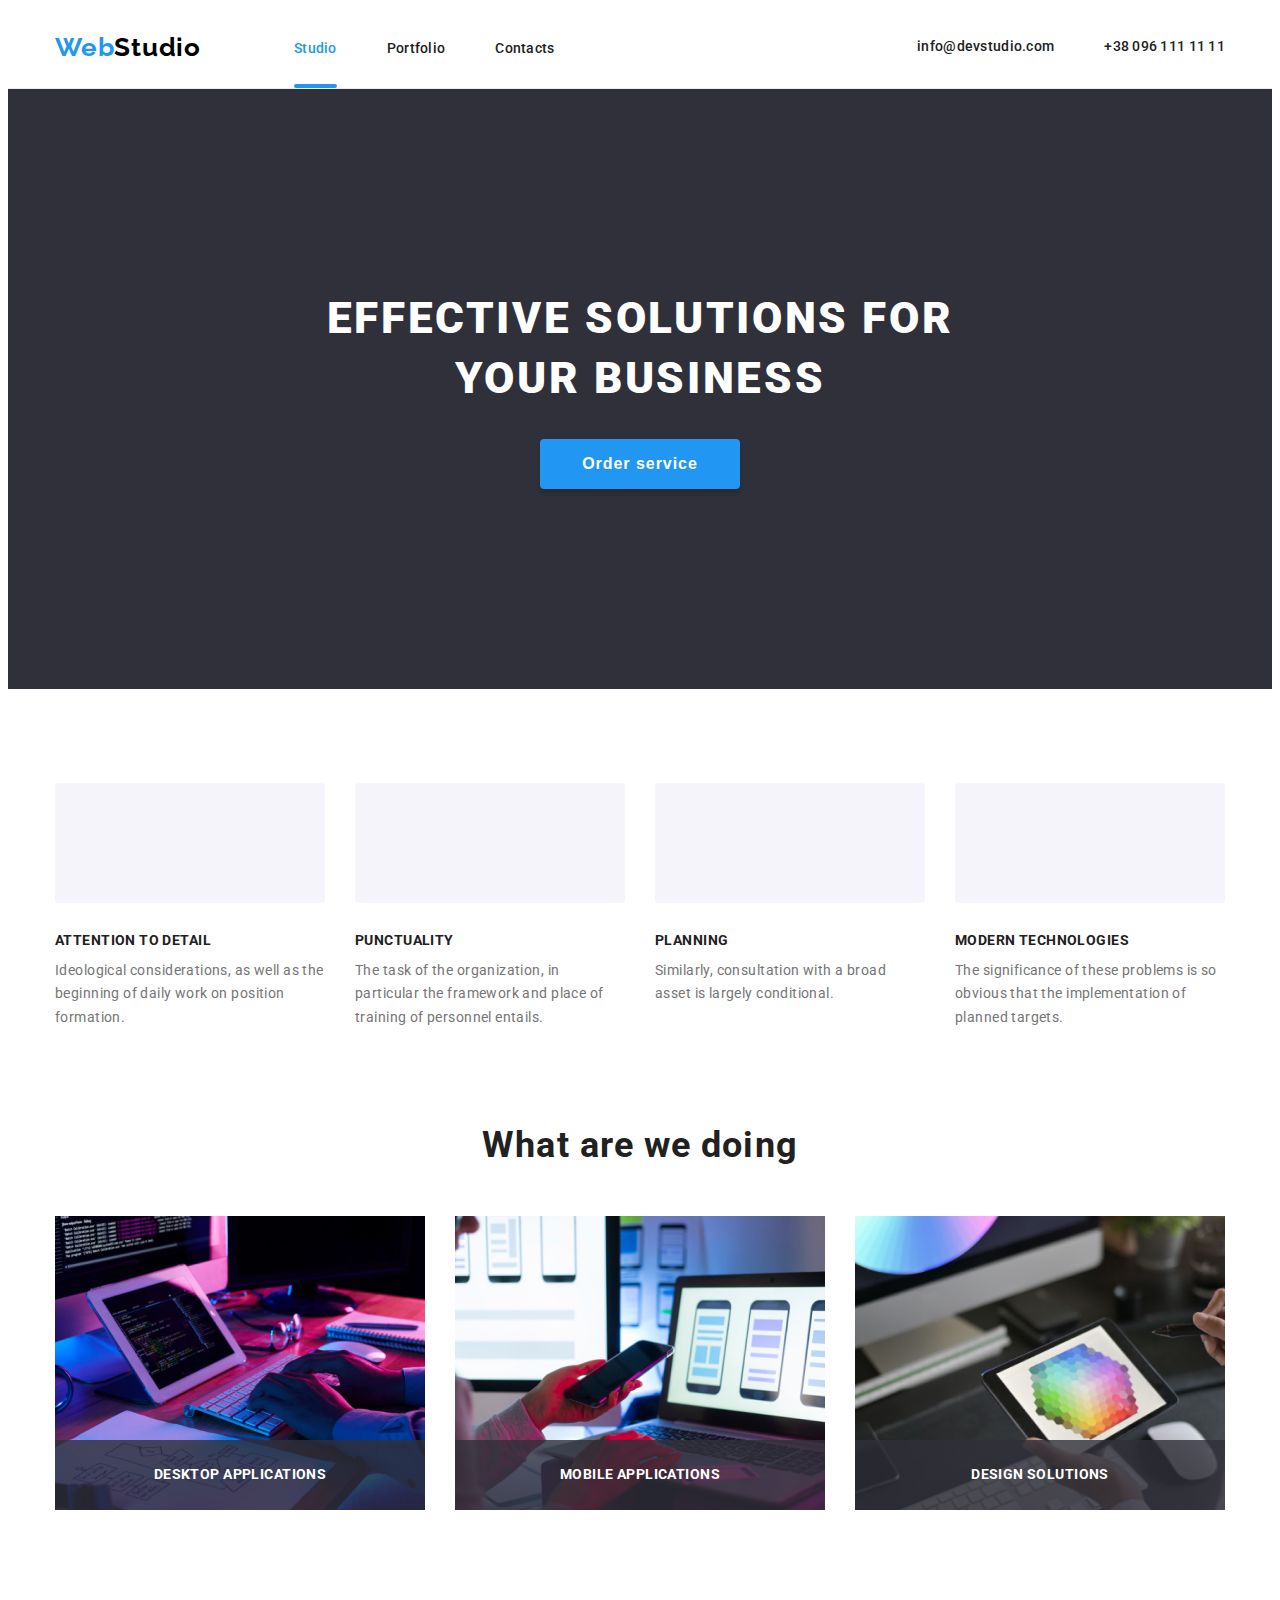
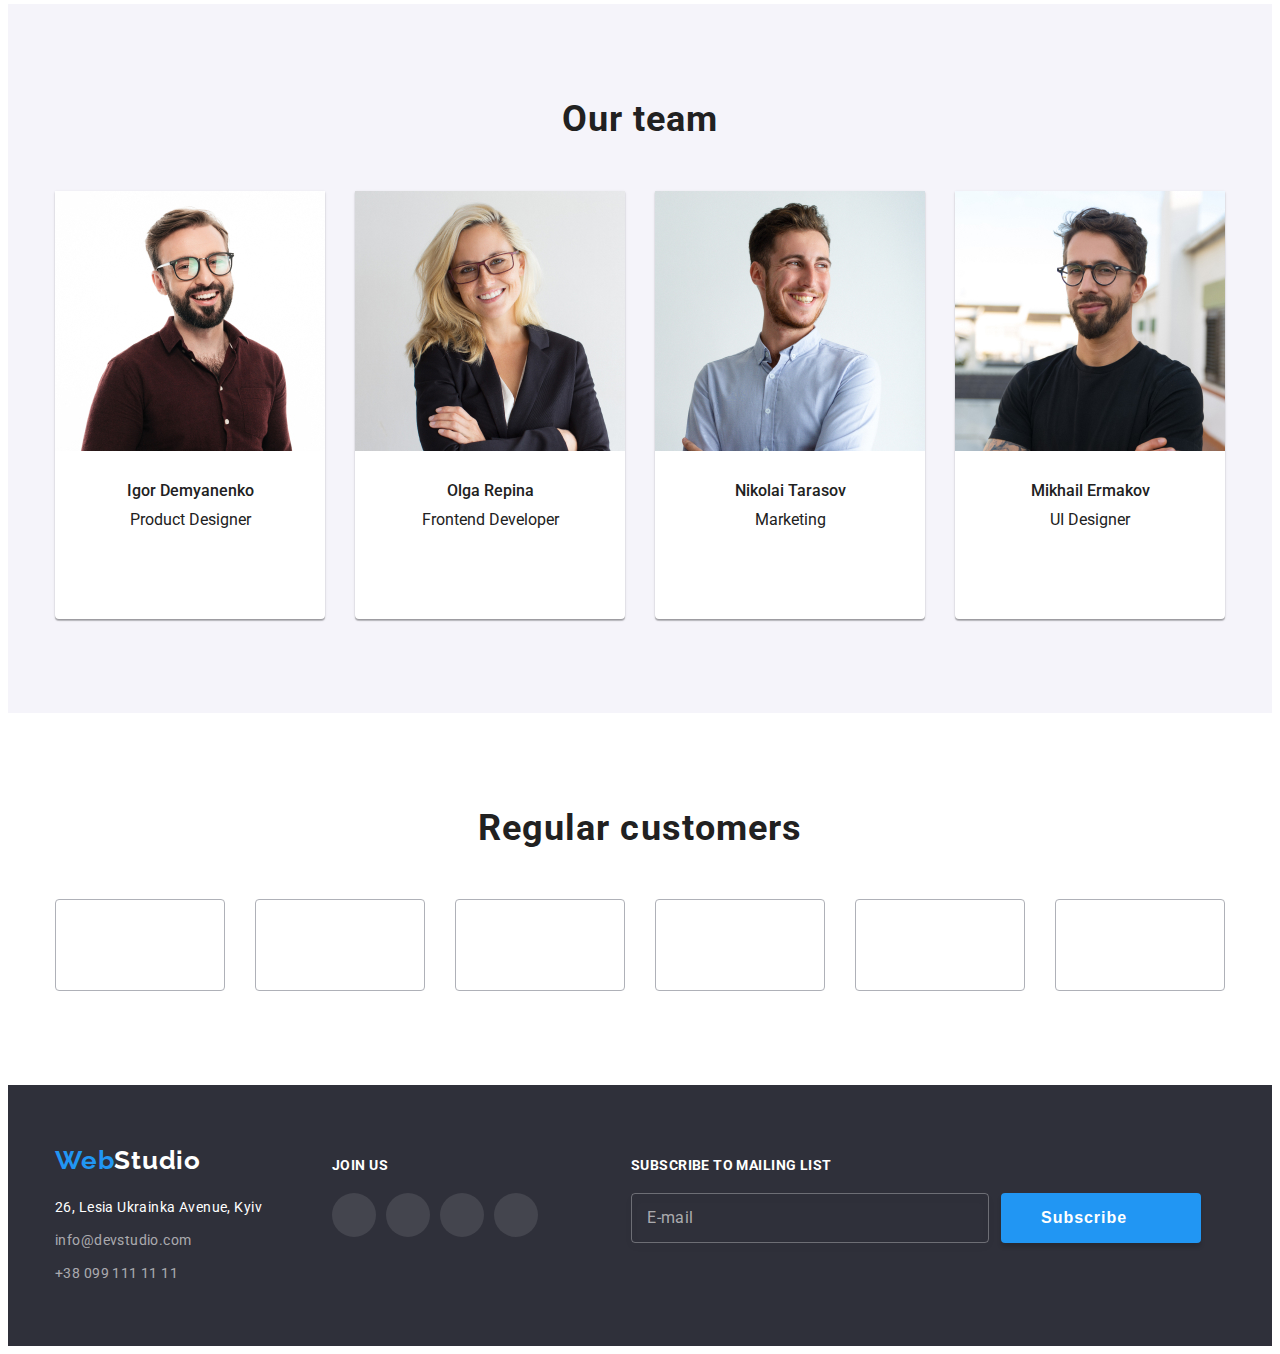
==== index.html @ 304f9c82 "Update index.html" ====
<!DOCTYPE html>
<html lang="en">
  <head>
    <meta charset="UTF-8" />
    <meta http-equiv="X-UA-Compatible" content="IE=edge" />
    <meta name="viewport" content="width=device-width, initial-scale=1.0" />
    <link rel="shortcut icon" href="images/logo-icon.svg" type="image/x-icon" />
    <title>Studio</title>
    <link rel="preconnect" href="https://fonts.googleapis.com" />
    <link rel="preconnect" href="https://fonts.gstatic.com" crossorigin />
    <link
      href="https://fonts.googleapis.com/css2?family=Raleway:wght@700&family=Roboto:wght@400;500;700;900&display=swap"
      rel="stylesheet"
    />
    <link href="https://unpkg.com/aos@2.3.1/dist/aos.css" rel="stylesheet" />
    <link
      rel="stylesheet"
      href="https://cdnjs.cloudflare.com/ajax/libs/modern-normalize/1.1.0/modern-normalize.min.css"
      integrity="sha512-wpPYUAdjBVSE4KJnH1VR1HeZfpl1ub8YT/NKx4PuQ5NmX2tKuGu6U/JRp5y+Y8XG2tV+wKQpNHVUX03MfMFn9Q=="
      crossorigin="anonymous"
      referrerpolicy="no-referrer"
    />
    <link rel="stylesheet" href="./css/main.min.css" />
    <style>
      ul {
        list-style-type: none; /* Убираем маркеры */
      }
      a {
        text-decoration: none; /* Убираем подчеркивание в ссылках  */
      }
    </style>
  </head>
  <body>
    <!-- header -->
    <header class="header">
      <div class="container">
        <nav class="nav">
          <a href="./index.html" class="logo nav__logo"
            ><span class="logo__first">Web</span>Studio
          </a>
          <ul class="menu">
            <li class="menu__item">
              <a href="./index.html" class="menu__link + menu__link--stream"
                >Studio</a
              >
            </li>
            <li class="menu__item">
              <a href="./portfolio.html" class="menu__link">Portfolio</a>
            </li>
            <li class="menu__item">
              <a href="" class="menu__link">Contacts</a>
            </li>
          </ul>
        </nav>
        <ul class="contacts">
          <li class="contacts__item">
            <a
              href="mailto:info@devstudio.com"
              title="E-mail"
              class="contacts__link"
            >
              <svg class="contacts__icon" width="16" height="12">
                <use href="./images/icons.svg#icon-envelope"></use>
              </svg>
              info@devstudio.com</a
            >
          </li>
          <li class="contacts__item">
            <a
              href="tel:+380961111111"
              title="Mobile phone"
              class="contacts__link"
            >
              <svg class="contacts__icon" width="10" height="16">
                <use href="./images/icons.svg#icon-smartphone"></use>
              </svg>
              +38 096 111 11 11</a
            >
          </li>
        </ul>
        <button type="button" class="menu-button-open">
          <svg class="menu__icon" width="24" height="16">
            <use href="./images/icons.svg#icon-menu-open"></use>
          </svg>
        </button>
        <div class="mob-modal is-hidden">
          <div class="mob-modal__container">
            <button type="button" class="menu-button-close">
              <svg class="mob-menu__icon" width="40" height="40">
                <use href="./images/icons.svg#icon-menu-close"></use>
              </svg>
            </button>
            <ul class="mob-menu">
              <li class="mob-menu__item">
                <a href="./index.html" class="mob-menu__link mob-menu--stream"
                  >Studio</a
                >
              </li>
              <li class="mob-menu__item">
                <a href="./portfolio.html" class="mob-menu__link">Portfolio</a>
              </li>
              <li class="mob-menu__item">
                <a href="" class="mob-menu__link">Contacts</a>
              </li>
            </ul>
            <div>
              <ul class="mob-contacts">
                <li class="mob-contacts__item">
                  <a
                    href="tel:+380961111111"
                    title="Mobile phone"
                    class="mob-contacts__mobile"
                  >
                    +38 096 111 11 11</a
                  >
                </li>
                <li class="mob-contacts__item">
                  <a
                    href="mailto:info@devstudio.com"
                    title="E-mail"
                    class="mob-contacts__email"
                  >
                    info@devstudio.com</a
                  >
                </li>
              </ul>
              <ul class="mob-networks">
                <li class="mob-networks__item">
                  <a href="" class="mob-networks__link">Instagram </a>
                </li>
                <li class="mob-networks__item">
                  <a href="" class="mob-networks__link">Twitter </a>
                </li>
                <li class="mob-networks__item">
                  <a href="" class="mob-networks__link">Facebook </a>
                </li>
                <li class="mob-networks__item">
                  <a href="" class="mob-networks__link">LinkedIn </a>
                </li>
              </ul>
            </div>
          </div>
        </div>
      </div>
    </header>
    <!-- main -->
    <main>
      <section class="main">
        <div class="container">
          <h1 class="main__box" title="Effective solutions for your business">
            Effective solutions for your business
          </h1>
          <button class="main-btn" type="button" data-modal-open>
            Order service
          </button>
        </div>
      </section>
      <section class="details">
        <div class="container">
          <!-- прячем заголовок от пользователя, Google  видит заголовок -->
          <h2 class="visually-hidden">Characteristics</h2>
          <ul class="description">
            <li class="description__li">
              <div class="details-box">
                <svg class="details-box__icon" width="70" height="70">
                  <use href="./images/icons.svg#icon-antenna"></use>
                </svg>
              </div>
              <h3 class="details-box__title">Attention to detail</h3>
              <p class="details-box__text">
                Ideological considerations, as well as the beginning of daily work on
                position formation.
              </p>
            </li>
            <li class="description__li">
              <div class="details-box">
                <svg class="details-box__icon" width="70" height="70">
                  <use href="./images/icons.svg#icon-clock"></use>
                </svg>
              </div>
              <h3 class="details-box__title">Punctuality</h3>
              <p class="details-box__text">
                The task of the organization, in particular the 
                framework and place of training of personnel entails.
              </p>
            </li>
            <li class="description__li">
              <div class="details-box">
                <svg class="details-box__icon" width="70" height="70">
                  <use href="./images/icons.svg#icon-diagram"></use>
                </svg>
              </div>
              <h3 class="details-box__title">Planning</h3>
              <p class="details-box__text">
                Similarly, consultation with a broad asset is largely conditional.
              </p>
            </li>
            <li class="description__li">
              <div class="details-box">
                <svg class="details-box__icon" width="70" height="70">
                  <use href="./images/icons.svg#icon-astronaut"></use>
                </svg>
              </div>
              <h3 class="details-box__title">Modern technologies</h3>
              <p class="details-box__text">
                The significance of these problems is so obvious that the 
                implementation of planned targets.
              </p>
            </li>
          </ul>
        </div>
      </section>
      <section class="activity-section">
        <div class="container">
          <h2 class="activity-title">What are we doing</h2>
          <ul class="activity">
            <li class="activity__li">
              <img
                srcset="
                  ./images/activity/Activity1Desk1x.jpg 1x,
                  ./images/activity/Activity1Desk2x.jpg 2x
                "
                src="./images/activity/Activity1Desk1x.jpg"
                alt="logic"
                width="370"
              />
              <p class="activity__text">Desktop Applications</p>
            </li>
            <li class="activity__li">
              <img
                srcset="
                  ./images/activity/Activity2Desk1x.jpg 1x,
                  ./images/activity/Activity2Desk2x.jpg 2x
                "
                src="./images/activity/Activity2Desk1x.jpg"
                alt="styles"
                width="370"
              />
              <p class="activity__text">Mobile applications</p>
            </li>
            <li class="activity__li">
              <img
                srcset="
                  ./images/activity/Activity3Desk1x.jpg 1x,
                  ./images/activity/Activity3Desk2x.jpg 2x
                "
                src="./images/activity/Activity3Desk1x.jpg"
                alt="themes"
                width="370"
              />
              <p class="activity__text">Design solutions</p>
            </li>
          </ul>
        </div>
      </section>
      <section class="team-section">
        <div class="container">
          <h2 class="team-title">Our team</h2>
          <ul class="team-list">
            <li class="team-list__item">
              <picture>
                <source
                  srcset="
                    ./images/team/Team1Desk1x.jpg 1x,
                    ./images/team/Team1Desk2x.jpg 2x
                  "
                  media="(min-width: 1200px)"
                />
                <source
                  srcset="
                    ./images/team/Team1Tab1x.jpg 1x,
                    ./images/team/Team1Tab2x.jpg 2x
                  "
                  media="(min-width: 768px)"
                />
                <source
                  srcset="
                    ./images/team/Team1Mob1x.webp 1x,
                    ./images/team/Team1Mob2x.webp 2x
                  "
                  type="image/webp"
                  media="(min-width: 320px)"
                />
                <source
                  srcset="
                    ./images/team/Team1Mob1x.jpg 1x,
                    ./images/team/Team1Mob2x.jpg 2x
                  "
                  media="(min-width: 320px)"
                />
                <img
                  src="./images/team/Team1Mob2x.jpg"
                  alt="Product Designer"
                  width="450"
                />
              </picture>
              <div class="team">
                <h3 class="team__name">Igor Demyanenko</h3>
                <p class="team__position">Product Designer</p>
                <ul class="social-networks">
                  <li class="social-networks__item">
                    <a href="" class="social-networks__link">
                      <svg class="social-networks__icon" width="20" height="20">
                        <use href="./images/icons.svg#icon-instagram"></use>
                      </svg>
                    </a>
                  </li>
                  <li class="social-networks__item">
                    <a href="" class="social-networks__link">
                      <svg class="social-networks__icon" width="20" height="20">
                        <use href="./images/icons.svg#icon-twitter"></use>
                      </svg>
                    </a>
                  </li>
                  <li class="social-networks__item">
                    <a href="" class="social-networks__link">
                      <svg class="social-networks__icon" width="20" height="20">
                        <use href="./images/icons.svg#icon-facebook"></use>
                      </svg>
                    </a>
                  </li>
                  <li class="social-networks__item">
                    <a href="" class="social-networks__link">
                      <svg class="social-networks__icon" width="20" height="20">
                        <use href="./images/icons.svg#icon-linkedin"></use>
                      </svg>
                    </a>
                  </li>
                </ul>
              </div>
            </li>
            <li class="team-list__item">
              <picture>
                <source
                  srcset="
                    ./images/team/Team2Desk1x.jpg 1x,
                    ./images/team/Team2Desk2x.jpg 2x
                  "
                  media="(min-width: 1200px)"
                />
                <source
                  srcset="
                    ./images/team/Team2Tab1x.jpg 1x,
                    ./images/team/Team2Tab2x.jpg 2x
                  "
                  media="(min-width: 768px)"
                />
                <source
                  srcset="
                    ./images/team/Team2Mob1x.jpg 1x,
                    ./images/team/Team2Mob2x.jpg 2x
                  "
                  media="(min-width: 320px)"
                />
                <img
                  src="./images/team/Team2Mob2x.jpg"
                  alt="Frontend Developer"
                  width="450"
                />
              </picture>
              <div class="team">
                <h3 class="team__name">Olga Repina</h3>
                <p class="team__position">Frontend Developer</p>
                <ul class="social-networks">
                  <li class="social-networks__item">
                    <a href="" class="social-networks__link">
                      <svg class="social-networks__icon" width="20" height="20">
                        <use href="./images/icons.svg#icon-instagram"></use>
                      </svg>
                    </a>
                  </li>
                  <li class="social-networks__item">
                    <a href="" class="social-networks__link">
                      <svg class="social-networks__icon" width="20" height="20">
                        <use href="./images/icons.svg#icon-twitter"></use>
                      </svg>
                    </a>
                  </li>
                  <li class="social-networks__item">
                    <a href="" class="social-networks__link">
                      <svg class="social-networks__icon" width="20" height="20">
                        <use href="./images/icons.svg#icon-facebook"></use>
                      </svg>
                    </a>
                  </li>
                  <li class="social-networks__item">
                    <a href="" class="social-networks__link">
                      <svg class="social-networks__icon" width="20" height="20">
                        <use href="./images/icons.svg#icon-linkedin"></use>
                      </svg>
                    </a>
                  </li>
                </ul>
              </div>
            </li>
            <li class="team-list__item">
              <picture>
                <source
                  srcset="
                    ./images/team/Team3Desk1x.jpg 1x,
                    ./images/team/Team3Desk2x.jpg 2x
                  "
                  media="(min-width: 1200px)"
                />
                <source
                  srcset="
                    ./images/team/Team3Tab1x.jpg 1x,
                    ./images/team/Team3Tab2x.jpg 2x
                  "
                  media="(min-width: 768px)"
                />
                <source
                  srcset="
                    ./images/team/Team3Mob1x.jpg 1x,
                    ./images/team/Team3Mob2x.jpg 2x
                  "
                  media="(min-width: 320px)"
                />
                <img
                  src="./images/team/Team3Mob2x.jpg"
                  alt="Marketing"
                  width="450"
                />
              </picture>
              <div class="team">
                <h3 class="team__name">Nikolai Tarasov</h3>
                <p class="team__position">Marketing</p>
                <ul class="social-networks">
                  <li class="social-networks__item">
                    <a href="" class="social-networks__link">
                      <svg class="social-networks__icon" width="20" height="20">
                        <use href="./images/icons.svg#icon-instagram"></use>
                      </svg>
                    </a>
                  </li>
                  <li class="social-networks__item">
                    <a href="" class="social-networks__link">
                      <svg class="social-networks__icon" width="20" height="20">
                        <use href="./images/icons.svg#icon-twitter"></use>
                      </svg>
                    </a>
                  </li>
                  <li class="social-networks__item">
                    <a href="" class="social-networks__link">
                      <svg class="social-networks__icon" width="20" height="20">
                        <use href="./images/icons.svg#icon-facebook"></use>
                      </svg>
                    </a>
                  </li>
                  <li class="social-networks__item">
                    <a href="" class="social-networks__link">
                      <svg class="social-networks__icon" width="20" height="20">
                        <use href="./images/icons.svg#icon-linkedin"></use>
                      </svg>
                    </a>
                  </li>
                </ul>
              </div>
            </li>
            <li class="team-list__item">
              <picture>
                <source
                  srcset="
                    ./images/team/Team4Desk1x.jpg 1x,
                    ./images/team/Team4Desk2x.jpg 2x
                  "
                  media="(min-width: 1200px)"
                />
                <source
                  srcset="
                    ./images/team/Team4Tab1x.jpg 1x,
                    ./images/team/Team4Tab2x.jpg 2x
                  "
                  media="(min-width: 768px)"
                />
                <source
                  srcset="
                    ./images/team/Team4Mob1x.jpg 1x,
                    ./images/team/Team4Mob2x.jpg 2x
                  "
                  media="(min-width: 320px)"
                />
                <img
                  src="./images/team/Team4Mob2x.jpg"
                  alt="UI Designer"
                  width="450"
                />
              </picture>
              <div class="team">
                <h3 class="team__name">Mikhail Ermakov</h3>
                <p class="team__position">UI Designer</p>
                <ul class="social-networks">
                  <li class="social-networks__item">
                    <a href="" class="social-networks__link">
                      <svg class="social-networks__icon" width="20" height="20">
                        <use href="./images/icons.svg#icon-instagram"></use>
                      </svg>
                    </a>
                  </li>
                  <li class="social-networks__item">
                    <a href="" class="social-networks__link">
                      <svg class="social-networks__icon" width="20" height="20">
                        <use href="./images/icons.svg#icon-twitter"></use>
                      </svg>
                    </a>
                  </li>
                  <li class="social-networks__item">
                    <a href="" class="social-networks__link">
                      <svg class="social-networks__icon" width="20" height="20">
                        <use href="./images/icons.svg#icon-facebook"></use>
                      </svg>
                    </a>
                  </li>
                  <li class="social-networks__item">
                    <a href="" class="social-networks__link">
                      <svg class="social-networks__icon" width="20" height="20">
                        <use href="./images/icons.svg#icon-linkedin"></use>
                      </svg>
                    </a>
                  </li>
                </ul>
              </div>
            </li>
          </ul>
        </div>
      </section>
      <section class="clients-section">
        <div class="container">
          <h2 class="clients-title">Regular customers</h2>
          <ul class="clients">
            <li class="clients__item">
              <a href="" class="clients__link">
                <svg class="client__icon" width="106" height="60">
                  <use href="./images/icons.svg#icon-Logo_1"></use>
                </svg>
              </a>
            </li>
            <li class="clients__item">
              <a href="" class="clients__link">
                <svg class="client__icon" width="106" height="60">
                  <use href="./images/icons.svg#icon-Logo_2"></use>
                </svg>
              </a>
            </li>
            <li class="clients__item">
              <a href="" class="clients__link">
                <svg class="client__icon" width="106" height="60">
                  <use href="./images/icons.svg#icon-Logo_3"></use>
                </svg>
              </a>
            </li>
            <li class="clients__item">
              <a href="" class="clients__link">
                <svg class="client__icon" width="106" height="60">
                  <use href="./images/icons.svg#icon-Logo_4"></use>
                </svg>
              </a>
            </li>
            <li class="clients__item">
              <a href="" class="clients__link">
                <svg class="client__icon" width="106" height="60">
                  <use href="./images/icons.svg#icon-Logo_5"></use>
                </svg>
              </a>
            </li>
            <li class="clients__item">
              <a href="" class="clients__link">
                <svg class="client__icon" width="106" height="60">
                  <use href="./images/icons.svg#icon-Logo_6"></use>
                </svg>
              </a>
            </li>
          </ul>
        </div>
      </section>
    </main>
    <!-- footer -->
    <footer class="footer">
      <div class="container">
        <div class="footer__box-address">
          <div class="footer__div-logo">
            <a href="./index.html" class="logo logo--footer"
              ><span class="logo__first">Web</span>Studio
            </a>
          </div>
          <address>
            <ul class="contacts-footer">
              <li class="contacts-footer__item">
                <a
                  href="https://goo.gl/maps/AGHYp6htn4ZRzc9z8"
                  target="_blank"
                  rel="noopener noreferrer"
                  title="address"
                  class="contacts-footer__address"
                  >26, Lesia Ukrainka Avenue, Kyiv</a
                >
              </li>
              <li class="contacts-footer__item">
                <a
                  href="mailto:info@devstudio.com"
                  title="E-mail"
                  class="contacts-footer__email"
                  >info@devstudio.com</a
                >
              </li>
              <li class="contacts-footer__item">
                <a
                  href="tel:+380991111111"
                  title="Mobile phone"
                  class="contacts-footer__phone"
                  >+38 099 111 11 11</a
                >
              </li>
            </ul>
          </address>
        </div>
        <div class="footer-contacts">
          <h3 class="footer-invite">join us</h3>
          <ul class="footer-social-networks">
            <li class="footer-social-networks__item">
              <a href="" class="footer-social-networks__link">
                <svg
                  class="footer-social-networks__icon"
                  width="20"
                  height="20"
                >
                  <use href="./images/icons.svg#icon-instagram"></use>
                </svg>
              </a>
            </li>
            <li class="footer-social-networks__item">
              <a href="" class="footer-social-networks__link">
                <svg
                  class="footer-social-networks__icon"
                  width="20"
                  height="20"
                >
                  <use href="./images/icons.svg#icon-twitter"></use>
                </svg>
              </a>
            </li>
            <li class="footer-social-networks__item">
              <a href="" class="footer-social-networks__link">
                <svg
                  class="footer-social-networks__icon"
                  width="20"
                  height="20"
                >
                  <use href="./images/icons.svg#icon-facebook"></use>
                </svg>
              </a>
            </li>
            <li class="footer-social-networks__item">
              <a href="" class="footer-social-networks__link">
                <svg
                  class="footer-social-networks__icon"
                  width="20"
                  height="20"
                >
                  <use href="./images/icons.svg#icon-linkedin"></use>
                </svg>
              </a>
            </li>
          </ul>
        </div>

        <div class="mailing-list">
          <h3 class="mailing-list__title">Subscribe to mailing list</h3>
          <form class="mailing">
            <div class="mailing__form">
              <input
                type="email"
                id="email"
                name="footer-email"
                placeholder=" "
                class="mailing__input"
                required
              />
              <label class="mailing__label" for="email">E-mail</label>
            </div>
            <button type="submit" class="main-btn footer-btn">
              Subscribe
              <svg class="footer-btn__icon" width="24" height="24">
                <use href="./images/icons.svg#icon-send"></use>
              </svg>
            </button>
          </form>
        </div>
      </div>
    </footer>

    <!-- modal window -->
    <div class="backdrop is-hidden" data-modal>
      <div class="modal">
        <button type="button" class="modal-close-btn" data-modal-close>
          <svg class="modal-icon" width="11" height="11">
            <use href="./images/icons.svg#close"></use>
          </svg>
        </button>
        <p class="modal__title">Leave your details, we will call you back</p>
        <form class="modal-form">
          <label for="user-name" class="modal-form__label"
            ><span class="modal-form__span">Name</span>
            <input
              minlength="2"
              type="text"
              name="user-name"
              placeholder=" "
              class="modal-form__input"
              id="user-name"
              required
              autofocus
            />
            <svg class="modal-form__svg" width="18" height="18">
              <use href="./images/icons.svg#icon-person-black"></use>
            </svg>
          </label>
          <label for="user-tel" class="modal-form__label"
            ><span class="modal-form__span">Phone</span>
            <input
              minlength="3"
              type="tel"
              name="user-tel"
              placeholder=" "
              class="modal-form__input"
              id="user-tel"
              required
              title="+380961112211"
            />
            <svg class="modal-form__svg" width="18" height="18">
              <use href="./images/icons.svg#icon-phone-black"></use>
            </svg>
          </label>
          <label for="user-email" class="modal-form__label"
            ><span class="modal-form__span">E-mail</span>
            <input
              type="email"
              name="user-email"
              placeholder=" "
              class="modal-form__input"
              id="user-email"
              required
            />
            <svg class="modal-form__svg" width="18" height="18">
              <use href="./images/icons.svg#icon-email-black"></use>
            </svg>
          </label>
          <label for="modal-text" class="modal-form__label"
            ><span class="modal-form__span">Comment</span>
            <textarea
              name="modal-text"
              id="modal-text"
              class="modal-form__text"
              placeholder="Введите текст"
            ></textarea>
          </label>
          <div class="checkbox">
            <label class="checkbox__label">
              <input type="checkbox" name="check-box" class="checkbox__input" />
              <svg class="checkbox__icon-box" width="16" height="15">
                <use href="./images/icons.svg#icon-checkbox"></use>
              </svg>
              <svg class="checkbox__icon-check" width="16" height="15">
                <use href="./images/icons.svg#icon-check"></use>
              </svg>
              I agree with mailing letters and accept&nbsp;<a
                href=""
                class="checkbox__policy"
                target="_blank"
                >Agreement conditions</a
              >
            </label>
          </div>
          <button type="submit" class="main-btn">Send</button>
        </form>
      </div>
    </div>

    <script src="https://unpkg.com/aos@2.3.1/dist/aos.js"></script>
    <script>
      AOS.init();
    </script>
    <script src="./js/modal.js"></script>
    <script src="./js/mobile-menu.js"></script>
  </body>
</html>
---- css/main.min.css ----
﻿body{font-family:"Roboto",sans-serif;color:#212121;background-color:#fff}html{box-sizing:border-box}*,*::before,*::after{box-sizing:inherit}button{cursor:pointer}p,h1,h2,h3,h4,h5,h6{margin:0}ul{margin:0;padding-left:0}a{color:currentColor}a:focus,button:focus,.modal-form__input,.modal-form__text,.mailing__input{outline:currentColor}img{display:block;width:100%;min-width:100%;height:auto}:root{--main-color: #212121;--header-bottom: #ececec;--highlight-color: #2196f3;--highlight-btn: #188ce8;--mark-color: #ffa500;--header-link-color: #757575;--main-tittle-color: #ffffff;--main-background-color: #2f303a;--description-text-color: #757575;--description-background-color: #f5f4fa;--team__position-color: #757575;--soc-icon-color: #afb1b8;--footer-background-color: #2f303a;--footer-contact-color: #ffffff;--portfolio-speciality-color: #757575;--typical-margin: 30px;--timing-function: cubic-bezier(0.4, 0, 0.2, 1)}h2[class=visually-hidden],h1[class=visually-hidden]{position:absolute;white-space:nowrap;width:1px;height:1px;overflow:hidden;border:0;padding:0;clip:rect(0 0 0 0);clip-path:inset(50%);margin:-1px}@keyframes flyPlane{50%{transform:translate(150%, -200%) rotate(-120deg) scale(0.8);transform-origin:bottom left}100%{transform:translate(0%, 0%) rotate(-360deg);transform-origin:top left}}.container{width:100%;margin:0 auto;padding-left:15px;padding-right:15px}@media screen and (min-width: 480px){.container{max-width:480px}}@media screen and (min-width: 768px){.container{max-width:768px}}@media screen and (min-width: 1200px){.container{max-width:1200px}}.main-btn{font-weight:700;font-size:16px;line-height:1.88;text-align:center;letter-spacing:.06em;box-shadow:0px 4px 4px rgba(0,0,0,.15);border-radius:4px;border:0;color:var(--main-tittle-color);background:var(--highlight-color);margin:0 auto;display:block;min-width:200px;height:50px;transition:box-shadow 250ms var(--timing-function),background-color 250ms var(--timing-function)}.main-btn:hover,.main-btn:focus{background-color:var(--highlight-btn);box-shadow:0px 4px 4px rgba(0,0,0,.15);border-radius:4px}.header{border-bottom:1px solid var(--header-bottom);padding:10px 0}@media screen and (min-width: 768px){.header{padding:0}}@media screen and (min-width: 1200px){.header{padding-top:24px;padding-bottom:25px}}.header>.container,.nav{display:flex;align-items:center}.logo{font-family:"Raleway",sans-serif;font-style:normal;font-weight:700;font-size:24px;line-height:1.17;letter-spacing:.03em}@media screen and (min-width: 1200px){.logo{font-size:26px;line-height:1.19}}.menu{display:none}@media screen and (min-width: 768px){.menu{display:flex;align-items:center}}.nav__logo{color:#000}@media screen and (min-width: 768px){.nav__logo{margin-right:88px}}@media screen and (min-width: 1200px){.nav__logo{margin-right:93px}}.logo__first{color:var(--highlight-color)}.menu__item:not(:last-child){margin-right:50px}.menu__link{color:var(--main-color);margin-top:4px;position:relative;/*!!!!!!!!!!!!! ЕСЛИ НЕТ - ТО ФИГУРА
ПОЗИЦИОНИРУЕТСЯ ОТНОСИТЕЛЬНО ДОКУМЕНТА 
при position: absolute; !!!!!!!!!!!!!!!*/transition:color 250ms var(--timing-function),filter 250ms var(--timing-function);font-weight:500;font-size:14px;line-height:1.14;letter-spacing:.02em}.menu__link:hover,.menu__link:focus{color:var(--highlight-color)}.menu__link--stream{color:var(--highlight-color)}.menu__link--stream::after{content:"";position:absolute;bottom:-34.5px;display:block;width:100%;height:4px;border-radius:4px;background-color:var(--highlight-color)}@media screen and (min-width: 1200px){.menu__link--stream::after{bottom:-32.5px}}.contacts{display:none}@media screen and (min-width: 768px){.contacts{display:flex;flex-direction:column;margin-left:auto;padding:21px 0}}@media screen and (min-width: 1200px){.contacts{padding:0;flex-direction:row}}.contacts__item:not(:first-child){margin-top:10px}@media screen and (min-width: 1200px){.contacts__item:not(:first-child){margin-top:0;margin-left:30px}}.contacts__link{display:flex;align-items:center;font-weight:500;font-size:14px;line-height:1.14;letter-spacing:.02em;transition:color 250ms var(--timing-function),filter 250ms var(--timing-function)}.contacts__link:hover,.contacts__link:focus{color:var(--highlight-color)}.contacts__icon{margin-right:10px;fill:currentColor}.menu-button-open{display:flex;justify-content:center;align-items:center;margin-left:auto;width:40px;height:40px;padding:0;border:none;background-color:inherit;transition:fill 250ms var(--timing-function)}@media screen and (min-width: 768px){.menu-button-open{display:none}}.menu-button-open:hover,.menu-button-open:focus{fill:var(--highlight-color)}.mob-modal{position:fixed;background-color:var(--footer-contact-color);z-index:2;top:0;left:0;width:100vw;height:100vh;padding-top:48px;padding-bottom:48px}.mob-modal__container{max-width:480px;padding-left:40px;margin:0 auto;display:flex;flex-direction:column;height:100%;justify-content:space-between;overflow:auto}.mob-menu__icon{transition:transform .3s linear,fill .3s linear}.menu-button-close{position:absolute;top:10px;right:15px;margin:0;padding:0;border:none;background-color:rgba(0,0,0,0);transition:fill 250ms var(--timing-function)}.menu-button-close:hover .mob-menu__icon,.menu-button-close:focus .mob-menu__icon{fill:var(--highlight-color);transform:rotate(90deg)}.mob-menu{display:flex;flex-direction:column;gap:32px}.mob-menu__item{font-weight:500;font-size:40px;line-height:1.175;letter-spacing:.02em}@media screen and (max-width: 360px){.mob-menu__item{font-size:34px}}.mob-menu__link{position:relative;transition:color 250ms var(--timing-function)}.mob-menu--stream{color:var(--highlight-color)}.mob-menu__link:hover,.mob-menu__link:focus{color:var(--highlight-color)}.mob-menu__link:hover::after,.mob-menu__link:focus::after{content:"";position:absolute;display:block;width:100%;height:4px;border-radius:2px;background-color:var(--highlight-color)}.mob-contacts{display:flex;flex-direction:column;gap:32px;margin-bottom:64px}.mob-contacts__mobile{font-weight:500;font-size:34px;line-height:1.1764705882;letter-spacing:.02em;color:var(--highlight-color)}@media screen and (max-width: 360px){.mob-contacts__mobile{font-size:27px}}.mob-contacts__email{font-weight:500;font-size:24px;line-height:1.1666666667;letter-spacing:.02em;color:var(--header-link-color);transition:color 250ms var(--timing-function)}.mob-contacts__email:hover,.mob-contacts__email:focus{color:var(--highlight-color)}.mob-networks{display:flex;flex-wrap:wrap}.mob-networks__item{color:var(--highlight-color);padding:0 10px;border-left:1px solid rgba(33,33,33,.2)}.mob-networks__item:first-child{border-left:0;padding-left:0}.main{background:var(--footer-background-color);padding:118px 0;background-image:linear-gradient(rgba(47, 48, 58, 0.4), rgba(47, 48, 58, 0.4)),url(../images/hero/HeroMob1x.jpg);background-repeat:no-repeat;background-position:center;background-size:cover;margin:0 auto}@media screen and (min-width: 480px){.main{max-width:480px;padding:118px 0;background-image:linear-gradient(rgba(47, 48, 58, 0.4), rgba(47, 48, 58, 0.4)),url(../images/hero/HeroMob1x.jpg)}}@media screen and (min-width: 480px)and (min-device-pixel-ratio: 2),screen and (min-width: 480px)and (min-resolution: 192dpi),screen and (min-width: 480px)and (min-resolution: 2dppx){.main{background-image:linear-gradient(rgba(47, 48, 58, 0.4), rgba(47, 48, 58, 0.4)),url(../images/hero/HeroMob2x.jpg)}}@media screen and (min-width: 768px){.main{max-width:768px;padding:118px 0;background-image:linear-gradient(rgba(47, 48, 58, 0.4), rgba(47, 48, 58, 0.4)),url(../images/hero/HeroTab1x.jpg)}}@media screen and (min-width: 768px)and (min-device-pixel-ratio: 2),screen and (min-width: 768px)and (min-resolution: 192dpi),screen and (min-width: 768px)and (min-resolution: 2dppx){.main{background-image:linear-gradient(rgba(47, 48, 58, 0.4), rgba(47, 48, 58, 0.4)),url(../images/hero/HeroTab2x.jpg)}}@media screen and (min-width: 1200px){.main{max-width:1600px;padding:200px 0;background-image:linear-gradient(rgba(47, 48, 58, 0.4), rgba(47, 48, 58, 0.4)),url(../images/hero/Herodesk1x.jpg)}}@media screen and (min-width: 1200px)and (min-device-pixel-ratio: 2),screen and (min-width: 1200px)and (min-resolution: 192dpi),screen and (min-width: 1200px)and (min-resolution: 2dppx){.main{background-image:linear-gradient(rgba(47, 48, 58, 0.4), rgba(47, 48, 58, 0.4)),url(../images/hero/Herodesk2x.jpg)}}.main__box{font-weight:900;text-align:center;letter-spacing:.06em;text-transform:uppercase;color:var(--main-tittle-color);margin:0 auto;margin-bottom:30px}@media screen and (min-width: 480px){.main__box{max-width:360px;font-size:26px;line-height:1.62}}@media screen and (min-width: 1200px){.main__box{max-width:696px;font-size:44px;line-height:1.36}}.details{padding:60px 0}@media screen and (min-width: 1200px){.details{padding:94px 0}}.description{display:flex;flex-wrap:wrap;gap:var(--typical-margin)}.description__li{width:100%}@media screen and (min-width: 768px){.description__li{width:calc((100% - 30px)/2)}}@media screen and (min-width: 1200px){.description__li{width:calc((100% - 90px)/4)}}.details-box{display:flex;justify-content:center;align-items:center;height:120px;background:var(--description-background-color);border-radius:4px;margin-bottom:30px}.details-box__title{font-weight:700;font-size:14px;line-height:1.14;letter-spacing:.03em;text-transform:uppercase;color:var(--main-color);margin-bottom:10px;text-align:center}@media screen and (min-width: 768px){.details-box__title{text-align:left}}.details-box__text{font-size:14px;line-height:1.71;letter-spacing:.03em;color:var(--description-text-color)}.activity-section{padding-bottom:94px}@media screen and (max-width: 1199px){.activity-section{position:absolute;white-space:nowrap;width:1px;height:1px;overflow:hidden;border:0;padding:0;clip:rect(0 0 0 0);clip-path:inset(50%);margin:-1px}}.activity-title{font-size:36px;line-height:1.17;text-align:center;letter-spacing:.03em;color:var(--main-color);margin-bottom:50px}.activity{display:flex}.activity__li{position:relative;display:flex}.activity__li:not(:last-child){margin-right:var(--typical-margin)}.activity__text{text-transform:uppercase;position:absolute;bottom:0;left:0;width:100%;height:70px;display:flex;align-items:center;justify-content:center;background:rgba(47,48,58,.8);font-weight:700;font-size:14px;line-height:1.14;letter-spacing:.03em;color:var(--main-tittle-color)}.team-section{background:var(--description-background-color);padding:60px 0}@media screen and (min-width: 1200px){.team-section{padding:94px 0}}.team-title{font-weight:700;font-size:28px;line-height:1.18;text-align:center;letter-spacing:.03em;margin-bottom:30px}@media screen and (min-width: 1200px){.team-title{font-size:36px;line-height:1.17;text-align:center;letter-spacing:.03em;color:var(--main-color);margin-bottom:50px}}.team-list{display:flex;flex-wrap:wrap;gap:var(--typical-margin)}.team-list__item{width:100%;text-align:center;background:var(--main-tittle-color);box-shadow:0px 1px 3px rgba(0,0,0,.12),0px 1px 1px rgba(0,0,0,.14),0px 2px 1px rgba(0,0,0,.2);border-radius:0px 0px 4px 4px}@media screen and (min-width: 768px){.team-list__item{width:calc((100% - 30px)/2)}}@media screen and (min-width: 1200px){.team-list__item{width:calc((100% - 90px)/4)}}.team{padding:30px 0}.team__name{font-weight:500;font-size:16px;line-height:1.19;color:var(--main-color);margin-bottom:10px}.team__position{font-size:16px;line-height:1.19;color:var(--team-position-color);margin-bottom:16px}.social-networks{display:flex;justify-content:center}.social-networks__item{margin-left:10px}.social-networks__item:first-child{margin-left:0}.social-networks__link{display:flex;justify-content:center;align-items:center;width:44px;height:44px;border-radius:50px;color:var(--soc-icon-color);fill:var(--soc-icon-color);transition:background-color 250ms var(--timing-function),fill 250ms var(--timing-function)}.social-networks__link:hover,.social-networks__link:focus{background-color:var(--highlight-color);fill:var(--main-tittle-color)}.social-networks__icon{color:currentColor}.clients-section{padding:60px 0}@media screen and (min-width: 1200px){.clients-section{padding:94px 0}}.clients-title{font-weight:700;font-size:28px;line-height:1.18;text-align:center;letter-spacing:.03em;color:var(--main-color);margin-bottom:50px}@media screen and (min-width: 1200px){.clients-title{font-size:36px;line-height:1.17;text-align:center;letter-spacing:.03em;color:var(--main-color);margin-bottom:50px}}.clients{display:flex;flex-wrap:wrap;gap:var(--typical-margin);justify-content:center}@media screen and (min-width: 480px){.clients__item{width:calc((100% - 30px)/2)}}@media screen and (min-width: 768px){.clients__item{width:calc((100% - 60px)/3)}}@media screen and (min-width: 1200px){.clients__item{width:calc((100% - 150px)/6)}}.clients__link{display:flex;justify-content:center;align-items:center;height:92px;border:1px solid #afb1b8;border-radius:4px;color:var(--soc-icon-color);fill:var(--soc-icon-color);transition:border 250ms var(--timing-function),fill 250ms var(--timing-function),filter 250ms var(--timing-function)}.clients__link:hover,.clients__link:focus{border:1px solid var(--highlight-color);fill:var(--highlight-color);filter:drop-shadow(0px 4px 4px rgba(0, 0, 0, 0.25))}.client__icon{color:currentColor}.footer{background:var(--footer-background-color);padding:60px 0}.footer .container{display:flex;flex-direction:column}@media screen and (min-width: 768px){.footer .container{flex-direction:unset;flex-wrap:wrap}}.footer__box-address{display:flex;flex-direction:column;align-items:center;margin-bottom:60px}@media screen and (min-width: 768px){.footer__box-address{margin-left:61px;margin-bottom:0}}@media screen and (min-width: 1200px){.footer__box-address{align-items:flex-start;margin-left:0}}.logo--footer{color:var(--footer-contact-color)}.footer__div-logo{margin-bottom:20px}.contacts-footer{background:var(--footer-background-color);font-style:normal;display:flex;flex-direction:column;align-items:center}@media screen and (min-width: 1200px){.contacts-footer{align-items:flex-start}}.contacts-footer__item:not(:last-child){margin-bottom:9px}.contacts-footer__address{color:var(--footer-contact-color);font-weight:400;font-size:14px;line-height:1.71;letter-spacing:.03em;transition:color 250ms var(--timing-function)}.contacts-footer__address:hover,.contacts-footer__address:focus{color:var(--highlight-color)}.contacts-footer__email,.contacts-footer__phone{color:rgba(255,255,255,.6);font-weight:400;font-size:14px;line-height:1.71;letter-spacing:.03em;transition:color 250ms var(--timing-function)}.contacts-footer__email:hover,.contacts-footer__email:focus,.contacts-footer__phone:hover,.contacts-footer__phone:focus{color:var(--highlight-color)}.footer-contacts{display:flex;flex-direction:column;align-items:center;margin-bottom:60px}@media screen and (min-width: 768px){.footer-contacts{margin-top:5px;margin-bottom:0;margin-left:165px}}@media screen and (min-width: 1200px){.footer-contacts{align-items:flex-start;margin-top:0;margin-left:70px;padding-top:12px}}.footer-invite{text-transform:uppercase;font-size:14px;line-height:1.1428571429;letter-spacing:.03em;color:var(--footer-contact-color);margin-bottom:20px}.footer-social-networks{display:flex}.footer-social-networks__item{margin-left:10px}.footer-social-networks__item:first-child{margin-left:0}.footer-social-networks__link{display:flex;justify-content:center;align-items:center;width:44px;height:44px;border-radius:50px;background:rgba(255,255,255,.1);color:var(--footer-contact-color);fill:var(--footer-contact-color);transition:background-color 250ms var(--timing-function)}.footer-social-networks__link:hover,.footer-social-networks__link:focus{background-color:var(--highlight-color)}.footer-social-networks__icon{color:currentColor}.mailing-list{display:flex;flex-direction:column;align-items:center}@media screen and (min-width: 768px){.mailing-list{margin:0 auto;margin-top:60px}}@media screen and (min-width: 1200px){.mailing-list{display:block;margin-left:93px;margin-top:12px}}.mailing-list__title{font-weight:700;font-size:14px;line-height:1.1428571429;letter-spacing:.03em;text-transform:uppercase;color:var(--footer-contact-color);margin-bottom:20px}.mailing{display:flex;flex-direction:column}@media screen and (min-width: 1200px){.mailing{flex-direction:unset}}.mailing__form{position:relative}.mailing__input{height:50px;background-color:rgba(0,0,0,0);border:1px solid rgba(255,255,255,.3);filter:drop-shadow(0px 4px 4px rgba(0, 0, 0, 0.15));border-radius:4px;padding-left:16px;color:var(--footer-contact-color);transition:border-color 250ms var(--timing-function)}@media screen and (min-width: 320px){.mailing__input{width:310px}}@media screen and (min-width: 480px){.mailing__input{width:450px}}@media screen and (min-width: 1200px){.mailing__input{width:358px}}@media screen and (min-width: 1200px){.mailing__input{margin-bottom:0;margin-right:12px}}.mailing__input:hover+.mailing__label,.mailing__input:focus+.mailing__label,.mailing__input:not(:placeholder-shown)+.mailing__label{top:-15%;left:0;font-size:12px}.mailing__input:hover,.mailing__input:focus{border-color:var(--highlight-color)}.mailing__label{position:absolute;top:50%;left:16px;transform:translateY(-50%);font-weight:400;font-size:16px;line-height:1.25;letter-spacing:.03em;color:rgba(255,255,255,.6);transition:all 250ms var(--timing-function),font-size 250ms var(--timing-function)}.footer-btn{margin-top:20px;display:flex;align-items:center;justify-content:center;fill:var(--footer-contact-color)}@media screen and (min-width: 1200px){.footer-btn{margin-top:0}}.footer-btn__icon{margin-left:10px}.footer-btn:hover .footer-btn__icon{animation-name:flyPlane;animation-duration:.7s;animation-timing-function:ease-in;animation-play-state:runnung}.backdrop{position:fixed;top:0;left:0;width:100%;height:100%;background:rgba(0,0,0,.2);opacity:1;transition:opacity 250ms var(--timing-function)}.backdrop.is-hidden{opacity:0;pointer-events:none}.backdrop.is-hidden .modal{transform:translate(-50%, -50%) scale(0.5)}.modal{position:absolute;top:50%;left:50%;transform:translate(-50%, -50%);max-width:450px;width:100%;min-height:609px;background:var(--main-tittle-color);box-shadow:0px 1px 3px rgba(0,0,0,.12),0px 1px 1px rgba(0,0,0,.14),0px 2px 1px rgba(0,0,0,.2);border-radius:4px;padding:40px;transition:250ms var(--timing-function)}@media screen and (min-width: 1200px){.modal{max-width:528px;min-height:581px}}.modal-icon{transition:transform .3s linear,fill .3s linear}.modal-close-btn{position:absolute;top:8px;right:8px;display:flex;align-items:center;justify-content:center;width:30px;height:30px;border-radius:50%;background-color:rgba(0,0,0,0);border:1px solid rgba(0,0,0,.1)}.modal-close-btn:hover .modal-icon,.modal-close-btn:focus .modal-icon{transform:rotate(180deg);fill:var(--highlight-color)}.is-hidden{opacity:0;visibility:hidden;pointer-events:none}.modal__title{font-weight:700;font-size:20px;line-height:1.5;text-align:center;letter-spacing:.03em;margin-bottom:30px}@media screen and (min-width: 1200px){.modal__title{line-height:1.15}}.modal-form__label{position:relative;display:flex;margin-bottom:28px}.modal-form__label:focus-within>.modal-form__input,.modal-form__label:focus-within>.modal-form__text,.modal-form__label:focus-within{fill:var(--highlight-color);border-color:var(--highlight-color)}.modal-form__span{position:absolute;left:0;top:-18px;font-size:12px;line-height:1.1666666667;letter-spacing:.01em;color:var(--description-text-color)}.modal-form__input{width:100%;height:40px;border:1px solid rgba(33,33,33,.2);border-radius:4px;background-color:rgba(0,0,0,0);padding-left:42px;transition:border-color 250ms var(--timing-function)}.modal-form__input:placeholder-shown{background-color:rgba(0,0,0,0)}.modal-form__input:not(:placeholder-shown):not(:focus):valid{background-color:rgba(108,255,186,.493)}.modal-form__input:not(:placeholder-shown):not(:focus):invalid{background-color:rgba(255,91,91,.856)}.modal-form__svg{position:absolute;left:12px;top:50%;transform:translateY(-50%);transition:fill 250ms var(--timing-function)}.modal-form__text{width:100%;height:120px;border:1px solid rgba(33,33,33,.2);border-radius:4px;resize:none;background-color:rgba(0,0,0,0);padding:12px 16px;font-size:14px;line-height:1.1428571429;letter-spacing:.01em;transition:border-color 250ms var(--timing-function)}.checkbox{display:flex;justify-content:center}.checkbox__label{font-weight:400;font-size:12px;line-height:1.17;letter-spacing:.03em;color:var(--description-text-color);display:flex;align-items:center;margin-bottom:30px;position:relative}@media screen and (min-width: 1200px){.checkbox__label{font-size:14px;line-height:1.71}}.checkbox__icon-box{position:absolute;opacity:1;transition:opacity 250ms var(--timing-function)}.checkbox__icon-check{margin-right:7px;opacity:0;transition:opacity 250ms var(--timing-function),box-shadow 250ms var(--timing-function)}.checkbox__input{position:absolute;width:1px;height:1px;margin:-1px;border:0;padding:0;white-space:nowrap;clip-path:inset(100%);clip:rect(0 0 0 0);overflow:hidden}.checkbox__input:checked+.checkbox__icon-box{opacity:0}.checkbox__input:checked~.checkbox__icon-check{opacity:1}.checkbox__input:focus+.checkbox__icon-box{box-shadow:0px 3px 1px rgba(0,0,0,.1),0px 1px 2px rgba(0,0,0,.08),0px 2px 2px rgba(0,0,0,.12);border-radius:2px}.checkbox__policy{font-weight:400;font-size:12px;line-height:1.17;letter-spacing:.03em;text-decoration-line:underline;color:var(--highlight-color)}@media screen and (min-width: 1200px){.checkbox__policy{font-size:14px;line-height:1.71}}.checkbox__policy:hover,.checkbox__policy:focus{filter:drop-shadow(0px 4px 4px rgba(0, 0, 0, 0.25))}.portfolio-btn{font-family:"Roboto",sans-serif;font-weight:500;font-size:16px;line-height:1.62;text-align:center;letter-spacing:.03em;color:var(--main-color);box-sizing:border-box;background:var(--description-background-color);border-radius:4px;border:1px solid #eee;height:38px;padding:6px 22px;transition:background-color 250ms var(--timing-function),color 250ms var(--timing-function),box-shadow 250ms var(--timing-function)}.portfolio-btn:hover,.portfolio-btn:focus{background-color:var(--highlight-color);color:var(--main-tittle-color);box-shadow:0px 3px 1px rgba(0,0,0,.1),0px 1px 2px rgba(0,0,0,.08),0px 2px 2px rgba(0,0,0,.12);border-radius:4px}.portfolio-btn-list{display:flex;flex-wrap:wrap;gap:15px 8px;margin-bottom:40px}@media screen and (min-width: 768px){.portfolio-btn-list{justify-content:center;margin-bottom:30px}}@media screen and (min-width: 1200px){.portfolio-btn-list{margin-bottom:50px}}.section-portfolio{padding:60px 0}@media screen and (min-width: 1200px){.section-portfolio{padding:94px 0}}.services__img-portfolio{display:block}.services{display:flex;flex-wrap:wrap;gap:var(--typical-margin)}.services__item{display:flex;flex-grow:1}@media screen and (min-width: 480px){.services__item{width:100%}}@media screen and (min-width: 768px){.services__item{width:calc((100% - 30px)/2)}}@media screen and (min-width: 1200px){.services__item{width:calc((100% - 60px)/3)}}.services__item-wrap{position:relative;overflow:hidden}.services__item-text{position:absolute;top:0;font-weight:700;font-size:18px;line-height:1.56;letter-spacing:.03em;color:var(--main-tittle-color);background:rgba(33,150,243,.9);padding:63px 24px;height:110%;overflow:auto;transform:translateY(101%);transition:transform 250ms var(--timing-function)}.services__item:hover .services__item-text,.services__link:focus .services__item-text{transform:translateY(0)}.services__item-text::-webkit-scrollbar{width:5px}.services__item-text::-webkit-scrollbar-track{box-shadow:inset 0 0 6px rgba(0,0,0,.3)}.services__item-text::-webkit-scrollbar-thumb{background-color:#a9a9a9;outline:1px solid #708090}.services__link{display:flex;width:100%;flex-direction:column;transition:box-shadow 250ms var(--timing-function)}@media screen and (min-width: 768px){.services__link:last-child{max-width:354px}}@media screen and (min-width: 1200px){.services__link:last-child{max-width:unset}}.services__link:hover,.services__link:focus{box-sizing:border-box;background:var(--main-tittle-color);box-shadow:0px 1px 1px rgba(0,0,0,.12),0px 4px 4px rgba(0,0,0,.06),1px 4px 6px rgba(0,0,0,.16)}.services__div{border:1px solid #eee;border-top:none;padding:20px 24px;flex-grow:1}.services__review{font-weight:700;font-size:18px;line-height:2;letter-spacing:.06em;color:var(--main-color);margin-bottom:4px}.services__speciality{font-size:16px;line-height:1.88;letter-spacing:.03em;color:var(--portfolio-speciality-color)}.menu__link:active,.contacts__link:active,.contacts-footer__address:active,.contacts-footer__email:active,.contacts-footer__phone:active{color:var(--mark-color)}/*# sourceMappingURL=main.min.css.map */
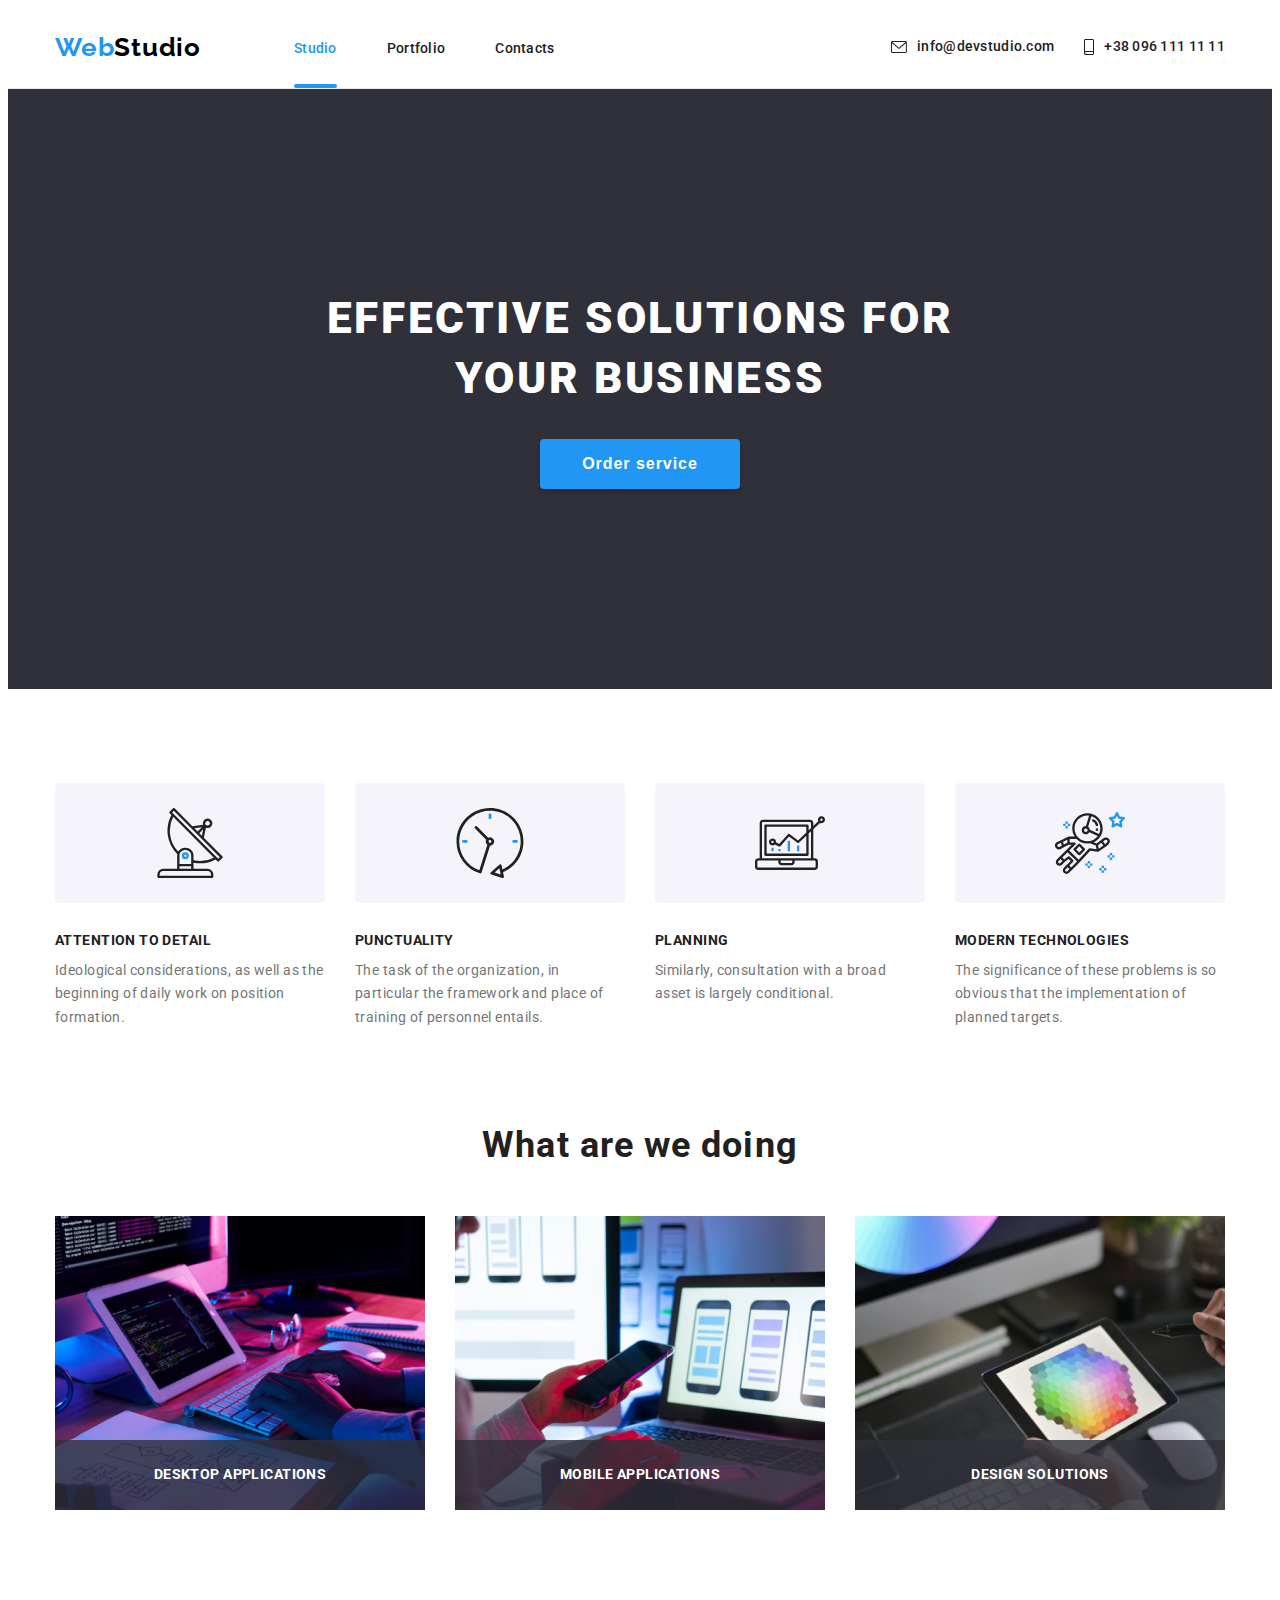
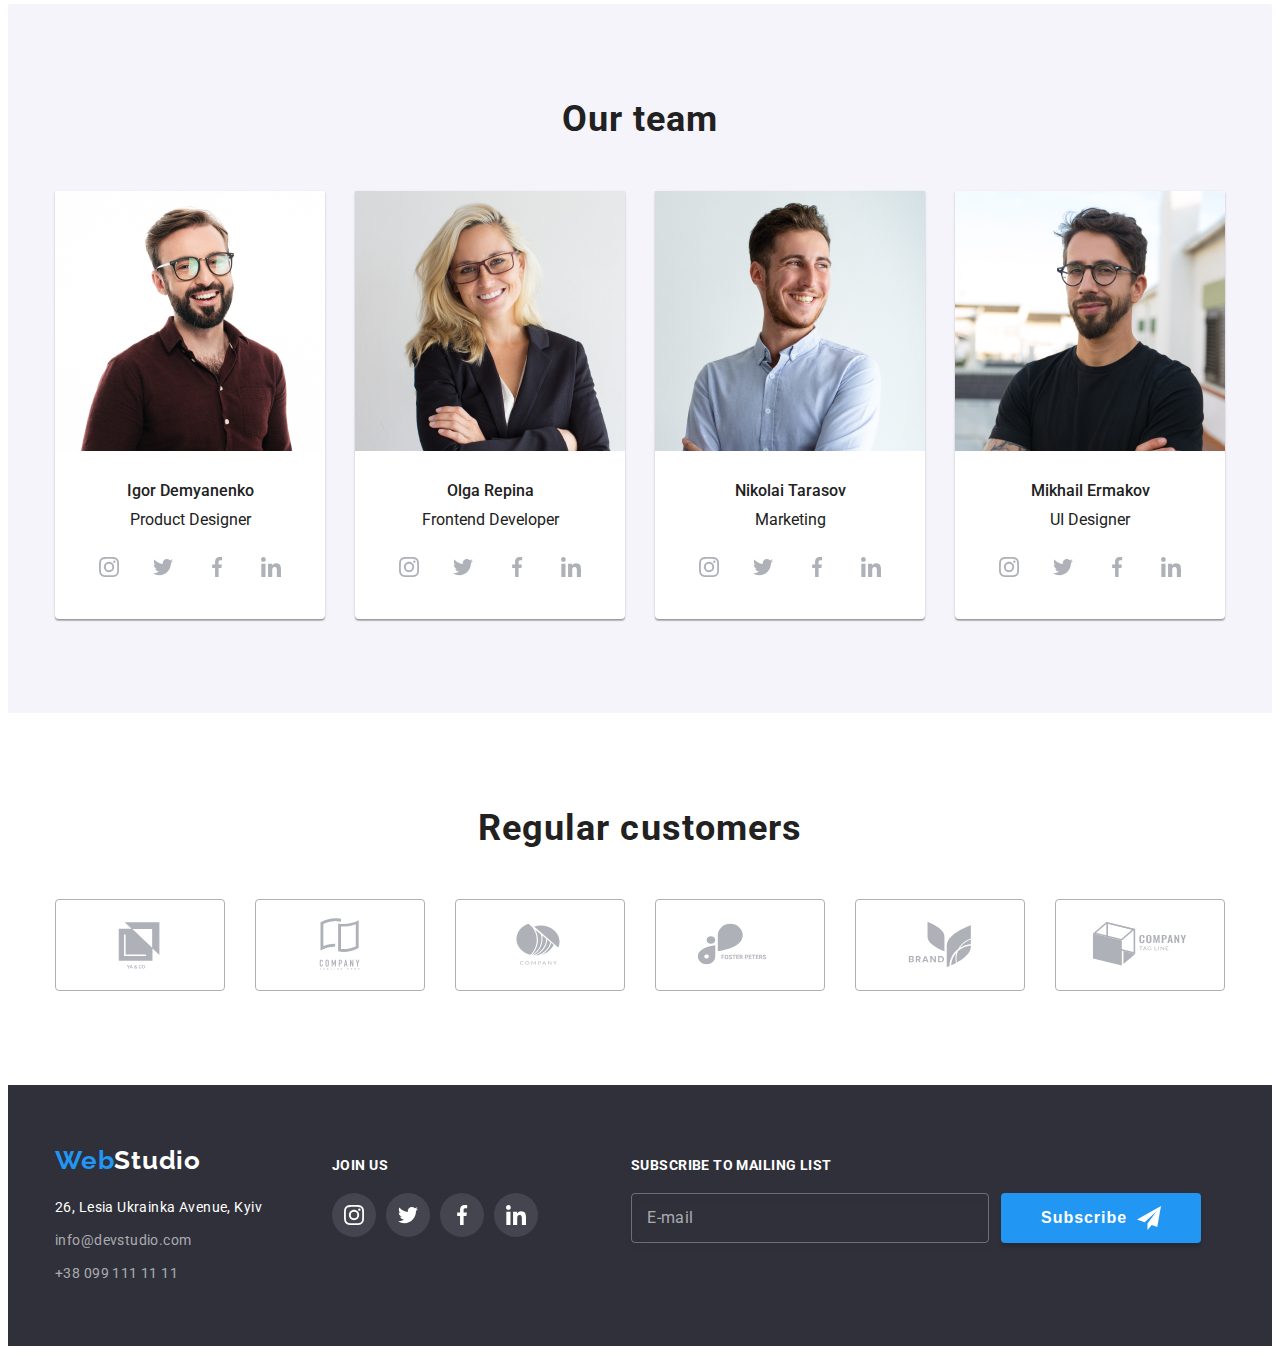
==== commit f08750ce: "update icon" ====
--- a/index.html
+++ b/index.html
@@ -693,8 +693,8 @@
     <div class="backdrop is-hidden" data-modal>
       <div class="modal">
         <button type="button" class="modal-close-btn" data-modal-close>
-          <svg class="modal-icon" width="11" height="11">
-            <use href="./images/icons.svg#close"></use>
+          <svg class="modal-icon" width="16" height="16">
+            <use href="./images/icons.svg#icon-close"></use>
           </svg>
         </button>
         <p class="modal__title">Leave your details, we will call you back</p>
--- a/css/main.min.css
+++ b/css/main.min.css
@@ -1,3 +1,3 @@
 ﻿body{font-family:"Roboto",sans-serif;color:#212121;background-color:#fff}html{box-sizing:border-box}*,*::before,*::after{box-sizing:inherit}button{cursor:pointer}p,h1,h2,h3,h4,h5,h6{margin:0}ul{margin:0;padding-left:0}a{color:currentColor}a:focus,button:focus,.modal-form__input,.modal-form__text,.mailing__input{outline:currentColor}img{display:block;width:100%;min-width:100%;height:auto}:root{--main-color: #212121;--header-bottom: #ececec;--highlight-color: #2196f3;--highlight-btn: #188ce8;--mark-color: #ffa500;--header-link-color: #757575;--main-tittle-color: #ffffff;--main-background-color: #2f303a;--description-text-color: #757575;--description-background-color: #f5f4fa;--team__position-color: #757575;--soc-icon-color: #afb1b8;--footer-background-color: #2f303a;--footer-contact-color: #ffffff;--portfolio-speciality-color: #757575;--typical-margin: 30px;--timing-function: cubic-bezier(0.4, 0, 0.2, 1)}h2[class=visually-hidden],h1[class=visually-hidden]{position:absolute;white-space:nowrap;width:1px;height:1px;overflow:hidden;border:0;padding:0;clip:rect(0 0 0 0);clip-path:inset(50%);margin:-1px}@keyframes flyPlane{50%{transform:translate(150%, -200%) rotate(-120deg) scale(0.8);transform-origin:bottom left}100%{transform:translate(0%, 0%) rotate(-360deg);transform-origin:top left}}.container{width:100%;margin:0 auto;padding-left:15px;padding-right:15px}@media screen and (min-width: 480px){.container{max-width:480px}}@media screen and (min-width: 768px){.container{max-width:768px}}@media screen and (min-width: 1200px){.container{max-width:1200px}}.main-btn{font-weight:700;font-size:16px;line-height:1.88;text-align:center;letter-spacing:.06em;box-shadow:0px 4px 4px rgba(0,0,0,.15);border-radius:4px;border:0;color:var(--main-tittle-color);background:var(--highlight-color);margin:0 auto;display:block;min-width:200px;height:50px;transition:box-shadow 250ms var(--timing-function),background-color 250ms var(--timing-function)}.main-btn:hover,.main-btn:focus{background-color:var(--highlight-btn);box-shadow:0px 4px 4px rgba(0,0,0,.15);border-radius:4px}.header{border-bottom:1px solid var(--header-bottom);padding:10px 0}@media screen and (min-width: 768px){.header{padding:0}}@media screen and (min-width: 1200px){.header{padding-top:24px;padding-bottom:25px}}.header>.container,.nav{display:flex;align-items:center}.logo{font-family:"Raleway",sans-serif;font-style:normal;font-weight:700;font-size:24px;line-height:1.17;letter-spacing:.03em}@media screen and (min-width: 1200px){.logo{font-size:26px;line-height:1.19}}.menu{display:none}@media screen and (min-width: 768px){.menu{display:flex;align-items:center}}.nav__logo{color:#000}@media screen and (min-width: 768px){.nav__logo{margin-right:88px}}@media screen and (min-width: 1200px){.nav__logo{margin-right:93px}}.logo__first{color:var(--highlight-color)}.menu__item:not(:last-child){margin-right:50px}.menu__link{color:var(--main-color);margin-top:4px;position:relative;/*!!!!!!!!!!!!! ЕСЛИ НЕТ - ТО ФИГУРА
 ПОЗИЦИОНИРУЕТСЯ ОТНОСИТЕЛЬНО ДОКУМЕНТА 
-при position: absolute; !!!!!!!!!!!!!!!*/transition:color 250ms var(--timing-function),filter 250ms var(--timing-function);font-weight:500;font-size:14px;line-height:1.14;letter-spacing:.02em}.menu__link:hover,.menu__link:focus{color:var(--highlight-color)}.menu__link--stream{color:var(--highlight-color)}.menu__link--stream::after{content:"";position:absolute;bottom:-34.5px;display:block;width:100%;height:4px;border-radius:4px;background-color:var(--highlight-color)}@media screen and (min-width: 1200px){.menu__link--stream::after{bottom:-32.5px}}.contacts{display:none}@media screen and (min-width: 768px){.contacts{display:flex;flex-direction:column;margin-left:auto;padding:21px 0}}@media screen and (min-width: 1200px){.contacts{padding:0;flex-direction:row}}.contacts__item:not(:first-child){margin-top:10px}@media screen and (min-width: 1200px){.contacts__item:not(:first-child){margin-top:0;margin-left:30px}}.contacts__link{display:flex;align-items:center;font-weight:500;font-size:14px;line-height:1.14;letter-spacing:.02em;transition:color 250ms var(--timing-function),filter 250ms var(--timing-function)}.contacts__link:hover,.contacts__link:focus{color:var(--highlight-color)}.contacts__icon{margin-right:10px;fill:currentColor}.menu-button-open{display:flex;justify-content:center;align-items:center;margin-left:auto;width:40px;height:40px;padding:0;border:none;background-color:inherit;transition:fill 250ms var(--timing-function)}@media screen and (min-width: 768px){.menu-button-open{display:none}}.menu-button-open:hover,.menu-button-open:focus{fill:var(--highlight-color)}.mob-modal{position:fixed;background-color:var(--footer-contact-color);z-index:2;top:0;left:0;width:100vw;height:100vh;padding-top:48px;padding-bottom:48px}.mob-modal__container{max-width:480px;padding-left:40px;margin:0 auto;display:flex;flex-direction:column;height:100%;justify-content:space-between;overflow:auto}.mob-menu__icon{transition:transform .3s linear,fill .3s linear}.menu-button-close{position:absolute;top:10px;right:15px;margin:0;padding:0;border:none;background-color:rgba(0,0,0,0);transition:fill 250ms var(--timing-function)}.menu-button-close:hover .mob-menu__icon,.menu-button-close:focus .mob-menu__icon{fill:var(--highlight-color);transform:rotate(90deg)}.mob-menu{display:flex;flex-direction:column;gap:32px}.mob-menu__item{font-weight:500;font-size:40px;line-height:1.175;letter-spacing:.02em}@media screen and (max-width: 360px){.mob-menu__item{font-size:34px}}.mob-menu__link{position:relative;transition:color 250ms var(--timing-function)}.mob-menu--stream{color:var(--highlight-color)}.mob-menu__link:hover,.mob-menu__link:focus{color:var(--highlight-color)}.mob-menu__link:hover::after,.mob-menu__link:focus::after{content:"";position:absolute;display:block;width:100%;height:4px;border-radius:2px;background-color:var(--highlight-color)}.mob-contacts{display:flex;flex-direction:column;gap:32px;margin-bottom:64px}.mob-contacts__mobile{font-weight:500;font-size:34px;line-height:1.1764705882;letter-spacing:.02em;color:var(--highlight-color)}@media screen and (max-width: 360px){.mob-contacts__mobile{font-size:27px}}.mob-contacts__email{font-weight:500;font-size:24px;line-height:1.1666666667;letter-spacing:.02em;color:var(--header-link-color);transition:color 250ms var(--timing-function)}.mob-contacts__email:hover,.mob-contacts__email:focus{color:var(--highlight-color)}.mob-networks{display:flex;flex-wrap:wrap}.mob-networks__item{color:var(--highlight-color);padding:0 10px;border-left:1px solid rgba(33,33,33,.2)}.mob-networks__item:first-child{border-left:0;padding-left:0}.main{background:var(--footer-background-color);padding:118px 0;background-image:linear-gradient(rgba(47, 48, 58, 0.4), rgba(47, 48, 58, 0.4)),url(../images/hero/HeroMob1x.jpg);background-repeat:no-repeat;background-position:center;background-size:cover;margin:0 auto}@media screen and (min-width: 480px){.main{max-width:480px;padding:118px 0;background-image:linear-gradient(rgba(47, 48, 58, 0.4), rgba(47, 48, 58, 0.4)),url(../images/hero/HeroMob1x.jpg)}}@media screen and (min-width: 480px)and (min-device-pixel-ratio: 2),screen and (min-width: 480px)and (min-resolution: 192dpi),screen and (min-width: 480px)and (min-resolution: 2dppx){.main{background-image:linear-gradient(rgba(47, 48, 58, 0.4), rgba(47, 48, 58, 0.4)),url(../images/hero/HeroMob2x.jpg)}}@media screen and (min-width: 768px){.main{max-width:768px;padding:118px 0;background-image:linear-gradient(rgba(47, 48, 58, 0.4), rgba(47, 48, 58, 0.4)),url(../images/hero/HeroTab1x.jpg)}}@media screen and (min-width: 768px)and (min-device-pixel-ratio: 2),screen and (min-width: 768px)and (min-resolution: 192dpi),screen and (min-width: 768px)and (min-resolution: 2dppx){.main{background-image:linear-gradient(rgba(47, 48, 58, 0.4), rgba(47, 48, 58, 0.4)),url(../images/hero/HeroTab2x.jpg)}}@media screen and (min-width: 1200px){.main{max-width:1600px;padding:200px 0;background-image:linear-gradient(rgba(47, 48, 58, 0.4), rgba(47, 48, 58, 0.4)),url(../images/hero/Herodesk1x.jpg)}}@media screen and (min-width: 1200px)and (min-device-pixel-ratio: 2),screen and (min-width: 1200px)and (min-resolution: 192dpi),screen and (min-width: 1200px)and (min-resolution: 2dppx){.main{background-image:linear-gradient(rgba(47, 48, 58, 0.4), rgba(47, 48, 58, 0.4)),url(../images/hero/Herodesk2x.jpg)}}.main__box{font-weight:900;text-align:center;letter-spacing:.06em;text-transform:uppercase;color:var(--main-tittle-color);margin:0 auto;margin-bottom:30px}@media screen and (min-width: 480px){.main__box{max-width:360px;font-size:26px;line-height:1.62}}@media screen and (min-width: 1200px){.main__box{max-width:696px;font-size:44px;line-height:1.36}}.details{padding:60px 0}@media screen and (min-width: 1200px){.details{padding:94px 0}}.description{display:flex;flex-wrap:wrap;gap:var(--typical-margin)}.description__li{width:100%}@media screen and (min-width: 768px){.description__li{width:calc((100% - 30px)/2)}}@media screen and (min-width: 1200px){.description__li{width:calc((100% - 90px)/4)}}.details-box{display:flex;justify-content:center;align-items:center;height:120px;background:var(--description-background-color);border-radius:4px;margin-bottom:30px}.details-box__title{font-weight:700;font-size:14px;line-height:1.14;letter-spacing:.03em;text-transform:uppercase;color:var(--main-color);margin-bottom:10px;text-align:center}@media screen and (min-width: 768px){.details-box__title{text-align:left}}.details-box__text{font-size:14px;line-height:1.71;letter-spacing:.03em;color:var(--description-text-color)}.activity-section{padding-bottom:94px}@media screen and (max-width: 1199px){.activity-section{position:absolute;white-space:nowrap;width:1px;height:1px;overflow:hidden;border:0;padding:0;clip:rect(0 0 0 0);clip-path:inset(50%);margin:-1px}}.activity-title{font-size:36px;line-height:1.17;text-align:center;letter-spacing:.03em;color:var(--main-color);margin-bottom:50px}.activity{display:flex}.activity__li{position:relative;display:flex}.activity__li:not(:last-child){margin-right:var(--typical-margin)}.activity__text{text-transform:uppercase;position:absolute;bottom:0;left:0;width:100%;height:70px;display:flex;align-items:center;justify-content:center;background:rgba(47,48,58,.8);font-weight:700;font-size:14px;line-height:1.14;letter-spacing:.03em;color:var(--main-tittle-color)}.team-section{background:var(--description-background-color);padding:60px 0}@media screen and (min-width: 1200px){.team-section{padding:94px 0}}.team-title{font-weight:700;font-size:28px;line-height:1.18;text-align:center;letter-spacing:.03em;margin-bottom:30px}@media screen and (min-width: 1200px){.team-title{font-size:36px;line-height:1.17;text-align:center;letter-spacing:.03em;color:var(--main-color);margin-bottom:50px}}.team-list{display:flex;flex-wrap:wrap;gap:var(--typical-margin)}.team-list__item{width:100%;text-align:center;background:var(--main-tittle-color);box-shadow:0px 1px 3px rgba(0,0,0,.12),0px 1px 1px rgba(0,0,0,.14),0px 2px 1px rgba(0,0,0,.2);border-radius:0px 0px 4px 4px}@media screen and (min-width: 768px){.team-list__item{width:calc((100% - 30px)/2)}}@media screen and (min-width: 1200px){.team-list__item{width:calc((100% - 90px)/4)}}.team{padding:30px 0}.team__name{font-weight:500;font-size:16px;line-height:1.19;color:var(--main-color);margin-bottom:10px}.team__position{font-size:16px;line-height:1.19;color:var(--team-position-color);margin-bottom:16px}.social-networks{display:flex;justify-content:center}.social-networks__item{margin-left:10px}.social-networks__item:first-child{margin-left:0}.social-networks__link{display:flex;justify-content:center;align-items:center;width:44px;height:44px;border-radius:50px;color:var(--soc-icon-color);fill:var(--soc-icon-color);transition:background-color 250ms var(--timing-function),fill 250ms var(--timing-function)}.social-networks__link:hover,.social-networks__link:focus{background-color:var(--highlight-color);fill:var(--main-tittle-color)}.social-networks__icon{color:currentColor}.clients-section{padding:60px 0}@media screen and (min-width: 1200px){.clients-section{padding:94px 0}}.clients-title{font-weight:700;font-size:28px;line-height:1.18;text-align:center;letter-spacing:.03em;color:var(--main-color);margin-bottom:50px}@media screen and (min-width: 1200px){.clients-title{font-size:36px;line-height:1.17;text-align:center;letter-spacing:.03em;color:var(--main-color);margin-bottom:50px}}.clients{display:flex;flex-wrap:wrap;gap:var(--typical-margin);justify-content:center}@media screen and (min-width: 480px){.clients__item{width:calc((100% - 30px)/2)}}@media screen and (min-width: 768px){.clients__item{width:calc((100% - 60px)/3)}}@media screen and (min-width: 1200px){.clients__item{width:calc((100% - 150px)/6)}}.clients__link{display:flex;justify-content:center;align-items:center;height:92px;border:1px solid #afb1b8;border-radius:4px;color:var(--soc-icon-color);fill:var(--soc-icon-color);transition:border 250ms var(--timing-function),fill 250ms var(--timing-function),filter 250ms var(--timing-function)}.clients__link:hover,.clients__link:focus{border:1px solid var(--highlight-color);fill:var(--highlight-color);filter:drop-shadow(0px 4px 4px rgba(0, 0, 0, 0.25))}.client__icon{color:currentColor}.footer{background:var(--footer-background-color);padding:60px 0}.footer .container{display:flex;flex-direction:column}@media screen and (min-width: 768px){.footer .container{flex-direction:unset;flex-wrap:wrap}}.footer__box-address{display:flex;flex-direction:column;align-items:center;margin-bottom:60px}@media screen and (min-width: 768px){.footer__box-address{margin-left:61px;margin-bottom:0}}@media screen and (min-width: 1200px){.footer__box-address{align-items:flex-start;margin-left:0}}.logo--footer{color:var(--footer-contact-color)}.footer__div-logo{margin-bottom:20px}.contacts-footer{background:var(--footer-background-color);font-style:normal;display:flex;flex-direction:column;align-items:center}@media screen and (min-width: 1200px){.contacts-footer{align-items:flex-start}}.contacts-footer__item:not(:last-child){margin-bottom:9px}.contacts-footer__address{color:var(--footer-contact-color);font-weight:400;font-size:14px;line-height:1.71;letter-spacing:.03em;transition:color 250ms var(--timing-function)}.contacts-footer__address:hover,.contacts-footer__address:focus{color:var(--highlight-color)}.contacts-footer__email,.contacts-footer__phone{color:rgba(255,255,255,.6);font-weight:400;font-size:14px;line-height:1.71;letter-spacing:.03em;transition:color 250ms var(--timing-function)}.contacts-footer__email:hover,.contacts-footer__email:focus,.contacts-footer__phone:hover,.contacts-footer__phone:focus{color:var(--highlight-color)}.footer-contacts{display:flex;flex-direction:column;align-items:center;margin-bottom:60px}@media screen and (min-width: 768px){.footer-contacts{margin-top:5px;margin-bottom:0;margin-left:165px}}@media screen and (min-width: 1200px){.footer-contacts{align-items:flex-start;margin-top:0;margin-left:70px;padding-top:12px}}.footer-invite{text-transform:uppercase;font-size:14px;line-height:1.1428571429;letter-spacing:.03em;color:var(--footer-contact-color);margin-bottom:20px}.footer-social-networks{display:flex}.footer-social-networks__item{margin-left:10px}.footer-social-networks__item:first-child{margin-left:0}.footer-social-networks__link{display:flex;justify-content:center;align-items:center;width:44px;height:44px;border-radius:50px;background:rgba(255,255,255,.1);color:var(--footer-contact-color);fill:var(--footer-contact-color);transition:background-color 250ms var(--timing-function)}.footer-social-networks__link:hover,.footer-social-networks__link:focus{background-color:var(--highlight-color)}.footer-social-networks__icon{color:currentColor}.mailing-list{display:flex;flex-direction:column;align-items:center}@media screen and (min-width: 768px){.mailing-list{margin:0 auto;margin-top:60px}}@media screen and (min-width: 1200px){.mailing-list{display:block;margin-left:93px;margin-top:12px}}.mailing-list__title{font-weight:700;font-size:14px;line-height:1.1428571429;letter-spacing:.03em;text-transform:uppercase;color:var(--footer-contact-color);margin-bottom:20px}.mailing{display:flex;flex-direction:column}@media screen and (min-width: 1200px){.mailing{flex-direction:unset}}.mailing__form{position:relative}.mailing__input{height:50px;background-color:rgba(0,0,0,0);border:1px solid rgba(255,255,255,.3);filter:drop-shadow(0px 4px 4px rgba(0, 0, 0, 0.15));border-radius:4px;padding-left:16px;color:var(--footer-contact-color);transition:border-color 250ms var(--timing-function)}@media screen and (min-width: 320px){.mailing__input{width:310px}}@media screen and (min-width: 480px){.mailing__input{width:450px}}@media screen and (min-width: 1200px){.mailing__input{width:358px}}@media screen and (min-width: 1200px){.mailing__input{margin-bottom:0;margin-right:12px}}.mailing__input:hover+.mailing__label,.mailing__input:focus+.mailing__label,.mailing__input:not(:placeholder-shown)+.mailing__label{top:-15%;left:0;font-size:12px}.mailing__input:hover,.mailing__input:focus{border-color:var(--highlight-color)}.mailing__label{position:absolute;top:50%;left:16px;transform:translateY(-50%);font-weight:400;font-size:16px;line-height:1.25;letter-spacing:.03em;color:rgba(255,255,255,.6);transition:all 250ms var(--timing-function),font-size 250ms var(--timing-function)}.footer-btn{margin-top:20px;display:flex;align-items:center;justify-content:center;fill:var(--footer-contact-color)}@media screen and (min-width: 1200px){.footer-btn{margin-top:0}}.footer-btn__icon{margin-left:10px}.footer-btn:hover .footer-btn__icon{animation-name:flyPlane;animation-duration:.7s;animation-timing-function:ease-in;animation-play-state:runnung}.backdrop{position:fixed;top:0;left:0;width:100%;height:100%;background:rgba(0,0,0,.2);opacity:1;transition:opacity 250ms var(--timing-function)}.backdrop.is-hidden{opacity:0;pointer-events:none}.backdrop.is-hidden .modal{transform:translate(-50%, -50%) scale(0.5)}.modal{position:absolute;top:50%;left:50%;transform:translate(-50%, -50%);max-width:450px;width:100%;min-height:609px;background:var(--main-tittle-color);box-shadow:0px 1px 3px rgba(0,0,0,.12),0px 1px 1px rgba(0,0,0,.14),0px 2px 1px rgba(0,0,0,.2);border-radius:4px;padding:40px;transition:250ms var(--timing-function)}@media screen and (min-width: 1200px){.modal{max-width:528px;min-height:581px}}.modal-icon{transition:transform .3s linear,fill .3s linear}.modal-close-btn{position:absolute;top:8px;right:8px;display:flex;align-items:center;justify-content:center;width:30px;height:30px;border-radius:50%;background-color:rgba(0,0,0,0);border:1px solid rgba(0,0,0,.1)}.modal-close-btn:hover .modal-icon,.modal-close-btn:focus .modal-icon{transform:rotate(180deg);fill:var(--highlight-color)}.is-hidden{opacity:0;visibility:hidden;pointer-events:none}.modal__title{font-weight:700;font-size:20px;line-height:1.5;text-align:center;letter-spacing:.03em;margin-bottom:30px}@media screen and (min-width: 1200px){.modal__title{line-height:1.15}}.modal-form__label{position:relative;display:flex;margin-bottom:28px}.modal-form__label:focus-within>.modal-form__input,.modal-form__label:focus-within>.modal-form__text,.modal-form__label:focus-within{fill:var(--highlight-color);border-color:var(--highlight-color)}.modal-form__span{position:absolute;left:0;top:-18px;font-size:12px;line-height:1.1666666667;letter-spacing:.01em;color:var(--description-text-color)}.modal-form__input{width:100%;height:40px;border:1px solid rgba(33,33,33,.2);border-radius:4px;background-color:rgba(0,0,0,0);padding-left:42px;transition:border-color 250ms var(--timing-function)}.modal-form__input:placeholder-shown{background-color:rgba(0,0,0,0)}.modal-form__input:not(:placeholder-shown):not(:focus):valid{background-color:rgba(108,255,186,.493)}.modal-form__input:not(:placeholder-shown):not(:focus):invalid{background-color:rgba(255,91,91,.856)}.modal-form__svg{position:absolute;left:12px;top:50%;transform:translateY(-50%);transition:fill 250ms var(--timing-function)}.modal-form__text{width:100%;height:120px;border:1px solid rgba(33,33,33,.2);border-radius:4px;resize:none;background-color:rgba(0,0,0,0);padding:12px 16px;font-size:14px;line-height:1.1428571429;letter-spacing:.01em;transition:border-color 250ms var(--timing-function)}.checkbox{display:flex;justify-content:center}.checkbox__label{font-weight:400;font-size:12px;line-height:1.17;letter-spacing:.03em;color:var(--description-text-color);display:flex;align-items:center;margin-bottom:30px;position:relative}@media screen and (min-width: 1200px){.checkbox__label{font-size:14px;line-height:1.71}}.checkbox__icon-box{position:absolute;opacity:1;transition:opacity 250ms var(--timing-function)}.checkbox__icon-check{margin-right:7px;opacity:0;transition:opacity 250ms var(--timing-function),box-shadow 250ms var(--timing-function)}.checkbox__input{position:absolute;width:1px;height:1px;margin:-1px;border:0;padding:0;white-space:nowrap;clip-path:inset(100%);clip:rect(0 0 0 0);overflow:hidden}.checkbox__input:checked+.checkbox__icon-box{opacity:0}.checkbox__input:checked~.checkbox__icon-check{opacity:1}.checkbox__input:focus+.checkbox__icon-box{box-shadow:0px 3px 1px rgba(0,0,0,.1),0px 1px 2px rgba(0,0,0,.08),0px 2px 2px rgba(0,0,0,.12);border-radius:2px}.checkbox__policy{font-weight:400;font-size:12px;line-height:1.17;letter-spacing:.03em;text-decoration-line:underline;color:var(--highlight-color)}@media screen and (min-width: 1200px){.checkbox__policy{font-size:14px;line-height:1.71}}.checkbox__policy:hover,.checkbox__policy:focus{filter:drop-shadow(0px 4px 4px rgba(0, 0, 0, 0.25))}.portfolio-btn{font-family:"Roboto",sans-serif;font-weight:500;font-size:16px;line-height:1.62;text-align:center;letter-spacing:.03em;color:var(--main-color);box-sizing:border-box;background:var(--description-background-color);border-radius:4px;border:1px solid #eee;height:38px;padding:6px 22px;transition:background-color 250ms var(--timing-function),color 250ms var(--timing-function),box-shadow 250ms var(--timing-function)}.portfolio-btn:hover,.portfolio-btn:focus{background-color:var(--highlight-color);color:var(--main-tittle-color);box-shadow:0px 3px 1px rgba(0,0,0,.1),0px 1px 2px rgba(0,0,0,.08),0px 2px 2px rgba(0,0,0,.12);border-radius:4px}.portfolio-btn-list{display:flex;flex-wrap:wrap;gap:15px 8px;margin-bottom:40px}@media screen and (min-width: 768px){.portfolio-btn-list{justify-content:center;margin-bottom:30px}}@media screen and (min-width: 1200px){.portfolio-btn-list{margin-bottom:50px}}.section-portfolio{padding:60px 0}@media screen and (min-width: 1200px){.section-portfolio{padding:94px 0}}.services__img-portfolio{display:block}.services{display:flex;flex-wrap:wrap;gap:var(--typical-margin)}.services__item{display:flex;flex-grow:1}@media screen and (min-width: 480px){.services__item{width:100%}}@media screen and (min-width: 768px){.services__item{width:calc((100% - 30px)/2)}}@media screen and (min-width: 1200px){.services__item{width:calc((100% - 60px)/3)}}.services__item-wrap{position:relative;overflow:hidden}.services__item-text{position:absolute;top:0;font-weight:700;font-size:18px;line-height:1.56;letter-spacing:.03em;color:var(--main-tittle-color);background:rgba(33,150,243,.9);padding:63px 24px;height:110%;overflow:auto;transform:translateY(101%);transition:transform 250ms var(--timing-function)}.services__item:hover .services__item-text,.services__link:focus .services__item-text{transform:translateY(0)}.services__item-text::-webkit-scrollbar{width:5px}.services__item-text::-webkit-scrollbar-track{box-shadow:inset 0 0 6px rgba(0,0,0,.3)}.services__item-text::-webkit-scrollbar-thumb{background-color:#a9a9a9;outline:1px solid #708090}.services__link{display:flex;width:100%;flex-direction:column;transition:box-shadow 250ms var(--timing-function)}@media screen and (min-width: 768px){.services__link:last-child{max-width:354px}}@media screen and (min-width: 1200px){.services__link:last-child{max-width:unset}}.services__link:hover,.services__link:focus{box-sizing:border-box;background:var(--main-tittle-color);box-shadow:0px 1px 1px rgba(0,0,0,.12),0px 4px 4px rgba(0,0,0,.06),1px 4px 6px rgba(0,0,0,.16)}.services__div{border:1px solid #eee;border-top:none;padding:20px 24px;flex-grow:1}.services__review{font-weight:700;font-size:18px;line-height:2;letter-spacing:.06em;color:var(--main-color);margin-bottom:4px}.services__speciality{font-size:16px;line-height:1.88;letter-spacing:.03em;color:var(--portfolio-speciality-color)}.menu__link:active,.contacts__link:active,.contacts-footer__address:active,.contacts-footer__email:active,.contacts-footer__phone:active{color:var(--mark-color)}/*# sourceMappingURL=main.min.css.map */+при position: absolute; !!!!!!!!!!!!!!!*/transition:color 250ms var(--timing-function),filter 250ms var(--timing-function);font-weight:500;font-size:14px;line-height:1.14;letter-spacing:.02em}.menu__link:hover,.menu__link:focus{color:var(--highlight-color)}.menu__link--stream{color:var(--highlight-color)}.menu__link--stream::after{content:"";position:absolute;bottom:-34.5px;display:block;width:100%;height:4px;border-radius:4px;background-color:var(--highlight-color)}@media screen and (min-width: 1200px){.menu__link--stream::after{bottom:-32.5px}}.contacts{display:none}@media screen and (min-width: 768px){.contacts{display:flex;flex-direction:column;margin-left:auto;padding:21px 0}}@media screen and (min-width: 1200px){.contacts{padding:0;flex-direction:row}}.contacts__item:not(:first-child){margin-top:10px}@media screen and (min-width: 1200px){.contacts__item:not(:first-child){margin-top:0;margin-left:30px}}.contacts__link{display:flex;align-items:center;font-weight:500;font-size:14px;line-height:1.14;letter-spacing:.02em;transition:color 250ms var(--timing-function),filter 250ms var(--timing-function)}.contacts__link:hover,.contacts__link:focus{color:var(--highlight-color)}.contacts__icon{margin-right:10px;fill:currentColor}.menu-button-open{display:flex;justify-content:center;align-items:center;margin-left:auto;width:40px;height:40px;padding:0;border:none;background-color:inherit;transition:fill 250ms var(--timing-function)}@media screen and (min-width: 768px){.menu-button-open{display:none}}.menu-button-open:hover,.menu-button-open:focus{fill:var(--highlight-color)}.mob-modal{position:fixed;background-color:var(--footer-contact-color);z-index:2;top:0;left:0;width:100vw;height:100vh;padding-top:48px;padding-bottom:48px}.mob-modal__container{max-width:480px;padding-left:40px;margin:0 auto;display:flex;flex-direction:column;height:100%;justify-content:space-between;overflow:auto}.mob-menu__icon{transition:transform .3s linear,fill .3s linear}.menu-button-close{position:absolute;top:10px;right:15px;margin:0;padding:0;border:none;background-color:rgba(0,0,0,0);transition:fill 250ms var(--timing-function)}.menu-button-close:hover .mob-menu__icon,.menu-button-close:focus .mob-menu__icon{fill:var(--highlight-color);transform:rotate(90deg)}.mob-menu{display:flex;flex-direction:column;gap:32px}.mob-menu__item{font-weight:500;font-size:40px;line-height:1.175;letter-spacing:.02em}@media screen and (max-width: 360px){.mob-menu__item{font-size:34px}}.mob-menu__link{position:relative;transition:color 250ms var(--timing-function)}.mob-menu--stream{color:var(--highlight-color)}.mob-menu__link:hover,.mob-menu__link:focus{color:var(--highlight-color)}.mob-menu__link:hover::after,.mob-menu__link:focus::after{content:"";position:absolute;display:block;width:100%;height:4px;border-radius:2px;background-color:var(--highlight-color)}.mob-contacts{display:flex;flex-direction:column;gap:32px;margin-bottom:64px}.mob-contacts__mobile{font-weight:500;font-size:34px;line-height:1.1764705882;letter-spacing:.02em;color:var(--highlight-color)}@media screen and (max-width: 360px){.mob-contacts__mobile{font-size:27px}}.mob-contacts__email{font-weight:500;font-size:24px;line-height:1.1666666667;letter-spacing:.02em;color:var(--header-link-color);transition:color 250ms var(--timing-function)}.mob-contacts__email:hover,.mob-contacts__email:focus{color:var(--highlight-color)}.mob-networks{display:flex;flex-wrap:wrap}.mob-networks__item{color:var(--highlight-color);padding:0 10px;border-left:1px solid rgba(33,33,33,.2)}.mob-networks__item:first-child{border-left:0;padding-left:0}.main{background:var(--footer-background-color);padding:118px 0;background-image:linear-gradient(rgba(47, 48, 58, 0.4), rgba(47, 48, 58, 0.4)),url(../images/hero/HeroMob1x.jpg);background-repeat:no-repeat;background-position:center;background-size:cover;margin:0 auto}@media screen and (min-width: 480px){.main{max-width:480px;padding:118px 0;background-image:linear-gradient(rgba(47, 48, 58, 0.4), rgba(47, 48, 58, 0.4)),url(../images/hero/HeroMob1x.jpg)}}@media screen and (min-width: 480px)and (min-device-pixel-ratio: 2),screen and (min-width: 480px)and (min-resolution: 192dpi),screen and (min-width: 480px)and (min-resolution: 2dppx){.main{background-image:linear-gradient(rgba(47, 48, 58, 0.4), rgba(47, 48, 58, 0.4)),url(../images/hero/HeroMob2x.jpg)}}@media screen and (min-width: 768px){.main{max-width:768px;padding:118px 0;background-image:linear-gradient(rgba(47, 48, 58, 0.4), rgba(47, 48, 58, 0.4)),url(../images/hero/HeroTab1x.jpg)}}@media screen and (min-width: 768px)and (min-device-pixel-ratio: 2),screen and (min-width: 768px)and (min-resolution: 192dpi),screen and (min-width: 768px)and (min-resolution: 2dppx){.main{background-image:linear-gradient(rgba(47, 48, 58, 0.4), rgba(47, 48, 58, 0.4)),url(../images/hero/HeroTab2x.jpg)}}@media screen and (min-width: 1200px){.main{max-width:1600px;padding:200px 0;background-image:linear-gradient(rgba(47, 48, 58, 0.4), rgba(47, 48, 58, 0.4)),url(../images/hero/Herodesk1x.jpg)}}@media screen and (min-width: 1200px)and (min-device-pixel-ratio: 2),screen and (min-width: 1200px)and (min-resolution: 192dpi),screen and (min-width: 1200px)and (min-resolution: 2dppx){.main{background-image:linear-gradient(rgba(47, 48, 58, 0.4), rgba(47, 48, 58, 0.4)),url(../images/hero/Herodesk2x.jpg)}}.main__box{font-weight:900;text-align:center;letter-spacing:.06em;text-transform:uppercase;color:var(--main-tittle-color);margin:0 auto;margin-bottom:30px}@media screen and (min-width: 480px){.main__box{max-width:360px;font-size:26px;line-height:1.62}}@media screen and (min-width: 1200px){.main__box{max-width:696px;font-size:44px;line-height:1.36}}.details{padding:60px 0}@media screen and (min-width: 1200px){.details{padding:94px 0}}.description{display:flex;flex-wrap:wrap;gap:var(--typical-margin)}.description__li{width:100%}@media screen and (min-width: 768px){.description__li{width:calc((100% - 30px)/2)}}@media screen and (min-width: 1200px){.description__li{width:calc((100% - 90px)/4)}}.details-box{display:flex;justify-content:center;align-items:center;height:120px;background:var(--description-background-color);border-radius:4px;margin-bottom:30px}.details-box__title{font-weight:700;font-size:14px;line-height:1.14;letter-spacing:.03em;text-transform:uppercase;color:var(--main-color);margin-bottom:10px;text-align:center}@media screen and (min-width: 768px){.details-box__title{text-align:left}}.details-box__text{font-size:14px;line-height:1.71;letter-spacing:.03em;color:var(--description-text-color)}.activity-section{padding-bottom:94px}@media screen and (max-width: 1199px){.activity-section{position:absolute;white-space:nowrap;width:1px;height:1px;overflow:hidden;border:0;padding:0;clip:rect(0 0 0 0);clip-path:inset(50%);margin:-1px}}.activity-title{font-size:36px;line-height:1.17;text-align:center;letter-spacing:.03em;color:var(--main-color);margin-bottom:50px}.activity{display:flex}.activity__li{position:relative;display:flex}.activity__li:not(:last-child){margin-right:var(--typical-margin)}.activity__text{text-transform:uppercase;position:absolute;bottom:0;left:0;width:100%;height:70px;display:flex;align-items:center;justify-content:center;background:rgba(47,48,58,.8);font-weight:700;font-size:14px;line-height:1.14;letter-spacing:.03em;color:var(--main-tittle-color)}.team-section{background:var(--description-background-color);padding:60px 0}@media screen and (min-width: 1200px){.team-section{padding:94px 0}}.team-title{font-weight:700;font-size:28px;line-height:1.18;text-align:center;letter-spacing:.03em;margin-bottom:30px}@media screen and (min-width: 1200px){.team-title{font-size:36px;line-height:1.17;text-align:center;letter-spacing:.03em;color:var(--main-color);margin-bottom:50px}}.team-list{display:flex;flex-wrap:wrap;gap:var(--typical-margin)}.team-list__item{width:100%;text-align:center;background:var(--main-tittle-color);box-shadow:0px 1px 3px rgba(0,0,0,.12),0px 1px 1px rgba(0,0,0,.14),0px 2px 1px rgba(0,0,0,.2);border-radius:0px 0px 4px 4px}@media screen and (min-width: 768px){.team-list__item{width:calc((100% - 30px)/2)}}@media screen and (min-width: 1200px){.team-list__item{width:calc((100% - 90px)/4)}}.team{padding:30px 0}.team__name{font-weight:500;font-size:16px;line-height:1.19;color:var(--main-color);margin-bottom:10px}.team__position{font-size:16px;line-height:1.19;color:var(--team-position-color);margin-bottom:16px}.social-networks{display:flex;justify-content:center}.social-networks__item{margin-left:10px}.social-networks__item:first-child{margin-left:0}.social-networks__link{display:flex;justify-content:center;align-items:center;width:44px;height:44px;border-radius:50px;color:var(--soc-icon-color);fill:var(--soc-icon-color);transition:background-color 250ms var(--timing-function),fill 250ms var(--timing-function)}.social-networks__link:hover,.social-networks__link:focus{background-color:var(--highlight-color);fill:var(--main-tittle-color)}.social-networks__icon{color:currentColor}.clients-section{padding:60px 0}@media screen and (min-width: 1200px){.clients-section{padding:94px 0}}.clients-title{font-weight:700;font-size:28px;line-height:1.18;text-align:center;letter-spacing:.03em;color:var(--main-color);margin-bottom:50px}@media screen and (min-width: 1200px){.clients-title{font-size:36px;line-height:1.17;text-align:center;letter-spacing:.03em;color:var(--main-color);margin-bottom:50px}}.clients{display:flex;flex-wrap:wrap;gap:var(--typical-margin);justify-content:center}@media screen and (min-width: 480px){.clients__item{width:calc((100% - 30px)/2)}}@media screen and (min-width: 768px){.clients__item{width:calc((100% - 60px)/3)}}@media screen and (min-width: 1200px){.clients__item{width:calc((100% - 150px)/6)}}.clients__link{display:flex;justify-content:center;align-items:center;height:92px;border:1px solid #afb1b8;border-radius:4px;color:var(--soc-icon-color);fill:var(--soc-icon-color);transition:border 250ms var(--timing-function),fill 250ms var(--timing-function),filter 250ms var(--timing-function)}.clients__link:hover,.clients__link:focus{border:1px solid var(--highlight-color);fill:var(--highlight-color);filter:drop-shadow(0px 4px 4px rgba(0, 0, 0, 0.25))}.client__icon{color:currentColor}.footer{background:var(--footer-background-color);padding:60px 0}.footer .container{display:flex;flex-direction:column}@media screen and (min-width: 768px){.footer .container{flex-direction:unset;flex-wrap:wrap}}.footer__box-address{display:flex;flex-direction:column;align-items:center;margin-bottom:60px}@media screen and (min-width: 768px){.footer__box-address{margin-left:61px;margin-bottom:0}}@media screen and (min-width: 1200px){.footer__box-address{align-items:flex-start;margin-left:0}}.logo--footer{color:var(--footer-contact-color)}.footer__div-logo{margin-bottom:20px}.contacts-footer{background:var(--footer-background-color);font-style:normal;display:flex;flex-direction:column;align-items:center}@media screen and (min-width: 1200px){.contacts-footer{align-items:flex-start}}.contacts-footer__item:not(:last-child){margin-bottom:9px}.contacts-footer__address{color:var(--footer-contact-color);font-weight:400;font-size:14px;line-height:1.71;letter-spacing:.03em;transition:color 250ms var(--timing-function)}.contacts-footer__address:hover,.contacts-footer__address:focus{color:var(--highlight-color)}.contacts-footer__email,.contacts-footer__phone{color:rgba(255,255,255,.6);font-weight:400;font-size:14px;line-height:1.71;letter-spacing:.03em;transition:color 250ms var(--timing-function)}.contacts-footer__email:hover,.contacts-footer__email:focus,.contacts-footer__phone:hover,.contacts-footer__phone:focus{color:var(--highlight-color)}.footer-contacts{display:flex;flex-direction:column;align-items:center;margin-bottom:60px}@media screen and (min-width: 768px){.footer-contacts{margin-top:5px;margin-bottom:0;margin-left:165px}}@media screen and (min-width: 1200px){.footer-contacts{align-items:flex-start;margin-top:0;margin-left:70px;padding-top:12px}}.footer-invite{text-transform:uppercase;font-size:14px;line-height:1.1428571429;letter-spacing:.03em;color:var(--footer-contact-color);margin-bottom:20px}.footer-social-networks{display:flex}.footer-social-networks__item{margin-left:10px}.footer-social-networks__item:first-child{margin-left:0}.footer-social-networks__link{display:flex;justify-content:center;align-items:center;width:44px;height:44px;border-radius:50px;background:rgba(255,255,255,.1);color:var(--footer-contact-color);fill:var(--footer-contact-color);transition:background-color 250ms var(--timing-function)}.footer-social-networks__link:hover,.footer-social-networks__link:focus{background-color:var(--highlight-color)}.footer-social-networks__icon{color:currentColor}.mailing-list{display:flex;flex-direction:column;align-items:center}@media screen and (min-width: 768px){.mailing-list{margin:0 auto;margin-top:60px}}@media screen and (min-width: 1200px){.mailing-list{display:block;margin-left:93px;margin-top:12px}}.mailing-list__title{font-weight:700;font-size:14px;line-height:1.1428571429;letter-spacing:.03em;text-transform:uppercase;color:var(--footer-contact-color);margin-bottom:20px}.mailing{display:flex;flex-direction:column}@media screen and (min-width: 1200px){.mailing{flex-direction:unset}}.mailing__form{position:relative}.mailing__input{height:50px;background-color:rgba(0,0,0,0);border:1px solid rgba(255,255,255,.3);filter:drop-shadow(0px 4px 4px rgba(0, 0, 0, 0.15));border-radius:4px;padding-left:16px;color:var(--footer-contact-color);transition:border-color 250ms var(--timing-function)}@media screen and (min-width: 320px){.mailing__input{width:310px}}@media screen and (min-width: 480px){.mailing__input{width:450px}}@media screen and (min-width: 1200px){.mailing__input{width:358px}}@media screen and (min-width: 1200px){.mailing__input{margin-bottom:0;margin-right:12px}}.mailing__input:hover+.mailing__label,.mailing__input:focus+.mailing__label,.mailing__input:not(:placeholder-shown)+.mailing__label{top:-15%;left:0;font-size:12px}.mailing__input:hover,.mailing__input:focus{border-color:var(--highlight-color)}.mailing__label{position:absolute;top:50%;left:16px;transform:translateY(-50%);font-weight:400;font-size:16px;line-height:1.25;letter-spacing:.03em;color:rgba(255,255,255,.6);transition:all 250ms var(--timing-function),font-size 250ms var(--timing-function)}.footer-btn{margin-top:20px;display:flex;align-items:center;justify-content:center;fill:var(--footer-contact-color)}@media screen and (min-width: 1200px){.footer-btn{margin-top:0}}.footer-btn__icon{margin-left:10px}.footer-btn:hover .footer-btn__icon{animation-name:flyPlane;animation-duration:.7s;animation-timing-function:ease-in;animation-play-state:runnung}.backdrop{position:fixed;top:0;left:0;width:100%;height:100%;background:rgba(0,0,0,.2);opacity:1;transition:opacity 250ms var(--timing-function)}.backdrop.is-hidden{opacity:0;pointer-events:none}.backdrop.is-hidden .modal{transform:translate(-50%, -50%) scale(0.5)}.modal{position:absolute;top:50%;left:50%;transform:translate(-50%, -50%);max-width:450px;width:100%;min-height:609px;background:var(--main-tittle-color);box-shadow:0px 1px 3px rgba(0,0,0,.12),0px 1px 1px rgba(0,0,0,.14),0px 2px 1px rgba(0,0,0,.2);border-radius:4px;padding:40px;transition:250ms var(--timing-function)}@media screen and (min-width: 1200px){.modal{max-width:528px;min-height:581px}}.modal-icon{transition:transform .3s linear,fill .3s linear}.modal-close-btn{position:absolute;top:8px;right:8px;display:flex;align-items:center;justify-content:center;width:30px;height:30px;border-radius:50%;background-color:rgba(0,0,0,0);border:1px solid rgba(0,0,0,.1)}.modal-close-btn:hover .modal-icon,.modal-close-btn:focus .modal-icon{transform:rotate(180deg);fill:var(--highlight-color)}.is-hidden{opacity:0;visibility:hidden;pointer-events:none}.modal__title{font-weight:700;font-size:20px;line-height:1.5;text-align:center;letter-spacing:.03em;margin-bottom:30px}@media screen and (min-width: 1200px){.modal__title{line-height:1.15}}.modal-form__label{position:relative;display:flex;margin-bottom:28px}.modal-form__label:focus-within>.modal-form__input,.modal-form__label:focus-within>.modal-form__text,.modal-form__label:focus-within{fill:var(--highlight-color);border-color:var(--highlight-color)}.modal-form__span{position:absolute;left:0;top:-18px;font-size:12px;line-height:1.1666666667;letter-spacing:.01em;color:var(--description-text-color)}.modal-form__input{width:100%;height:40px;border:1px solid rgba(33,33,33,.2);border-radius:4px;background-color:rgba(0,0,0,0);padding-left:42px;transition:border-color 250ms var(--timing-function)}.modal-form__input:placeholder-shown{background-color:rgba(0,0,0,0)}.modal-form__input:not(:placeholder-shown):not(:focus):valid{background-color:rgba(108,255,186,.493)}.modal-form__input:not(:placeholder-shown):not(:focus):invalid{background-color:rgba(255,91,91,.856)}.modal-form__svg{position:absolute;left:12px;top:50%;transform:translateY(-50%);transition:fill 250ms var(--timing-function)}.modal-form__text{width:100%;height:120px;border:1px solid rgba(33,33,33,.2);border-radius:4px;resize:none;background-color:rgba(0,0,0,0);padding:12px 16px;font-size:14px;line-height:1.1428571429;letter-spacing:.01em;transition:border-color 250ms var(--timing-function)}.checkbox{display:flex;justify-content:center}.checkbox__label{font-weight:400;font-size:12px;line-height:1.17;letter-spacing:.03em;color:var(--description-text-color);display:flex;align-items:center;margin-bottom:30px;position:relative}@media screen and (min-width: 1200px){.checkbox__label{font-size:14px;line-height:1.71}}.checkbox__icon-box{position:absolute;opacity:1;transition:opacity 250ms var(--timing-function)}.checkbox__icon-check{margin-right:7px;opacity:0;transition:opacity 250ms var(--timing-function),box-shadow 250ms var(--timing-function)}.checkbox__input{position:absolute;width:1px;height:1px;margin:-1px;border:0;padding:0;white-space:nowrap;clip-path:inset(100%);clip:rect(0 0 0 0);overflow:hidden}.checkbox__input:checked+.checkbox__icon-box{opacity:0}.checkbox__input:checked~.checkbox__icon-check{opacity:1}.checkbox__input:focus+.checkbox__icon-box{box-shadow:0px 3px 1px rgba(0,0,0,.1),0px 1px 2px rgba(0,0,0,.08),0px 2px 2px rgba(0,0,0,.12);border-radius:2px}.checkbox__policy{font-weight:400;font-size:12px;line-height:1.17;letter-spacing:.03em;text-decoration-line:underline;color:var(--highlight-color)}@media screen and (min-width: 1200px){.checkbox__policy{font-size:14px;line-height:1.71}}.checkbox__policy:hover,.checkbox__policy:focus{filter:drop-shadow(0px 4px 4px rgba(0, 0, 0, 0.25))}.portfolio-btn{font-family:"Roboto",sans-serif;font-weight:500;font-size:16px;line-height:1.62;text-align:center;letter-spacing:.03em;color:var(--main-color);box-sizing:border-box;background:var(--description-background-color);border-radius:4px;border:1px solid #eee;height:38px;padding:6px 22px;transition:background-color 250ms var(--timing-function),color 250ms var(--timing-function),box-shadow 250ms var(--timing-function)}.portfolio-btn:hover,.portfolio-btn:focus{background-color:var(--highlight-color);color:var(--main-tittle-color);box-shadow:0px 3px 1px rgba(0,0,0,.1),0px 1px 2px rgba(0,0,0,.08),0px 2px 2px rgba(0,0,0,.12);border-radius:4px}.portfolio-btn-list{display:flex;flex-wrap:wrap;gap:15px 8px;margin-bottom:40px}@media screen and (min-width: 768px){.portfolio-btn-list{justify-content:center;margin-bottom:30px}}@media screen and (min-width: 1200px){.portfolio-btn-list{margin-bottom:50px}}.section-portfolio{padding:60px 0}@media screen and (min-width: 1200px){.section-portfolio{padding:94px 0}}.services__img-portfolio{display:block}.services{display:flex;flex-wrap:wrap;gap:var(--typical-margin);justify-content:center}.services__item{display:flex;flex-grow:1}@media screen and (min-width: 480px){.services__item{width:100%}}@media screen and (min-width: 768px){.services__item{width:calc((100% - 30px)/2);justify-content:center}}@media screen and (min-width: 1200px){.services__item{width:calc((100% - 60px)/3);justify-content:center;max-width:370px}}.services__item-wrap{position:relative;overflow:hidden}.services__item-text{position:absolute;top:0;font-weight:700;font-size:18px;line-height:1.56;letter-spacing:.03em;color:var(--main-tittle-color);background:rgba(33,150,243,.9);padding:63px 24px;height:110%;overflow:auto;transform:translateY(101%);transition:transform 250ms var(--timing-function)}.services__item:hover .services__item-text,.services__link:focus .services__item-text{transform:translateY(0)}.services__item-text::-webkit-scrollbar{width:5px}.services__item-text::-webkit-scrollbar-track{box-shadow:inset 0 0 6px rgba(0,0,0,.3)}.services__item-text::-webkit-scrollbar-thumb{background-color:#a9a9a9;outline:1px solid #708090}.services__link{display:flex;width:100%;flex-direction:column;transition:box-shadow 250ms var(--timing-function)}@media screen and (min-width: 768px){.services__link:last-child{max-width:354px}}@media screen and (min-width: 1200px){.services__link:last-child{max-width:unset}}.services__link:hover,.services__link:focus{box-sizing:border-box;background:var(--main-tittle-color);box-shadow:0px 1px 1px rgba(0,0,0,.12),0px 4px 4px rgba(0,0,0,.06),1px 4px 6px rgba(0,0,0,.16)}.services__div{border:1px solid #eee;border-top:none;padding:20px 24px;flex-grow:1}.services__review{font-weight:700;font-size:18px;line-height:2;letter-spacing:.06em;color:var(--main-color);margin-bottom:4px}.services__speciality{font-size:16px;line-height:1.88;letter-spacing:.03em;color:var(--portfolio-speciality-color)}.menu__link:active,.contacts__link:active,.contacts-footer__address:active,.contacts-footer__email:active,.contacts-footer__phone:active{color:var(--mark-color)}/*# sourceMappingURL=main.min.css.map */